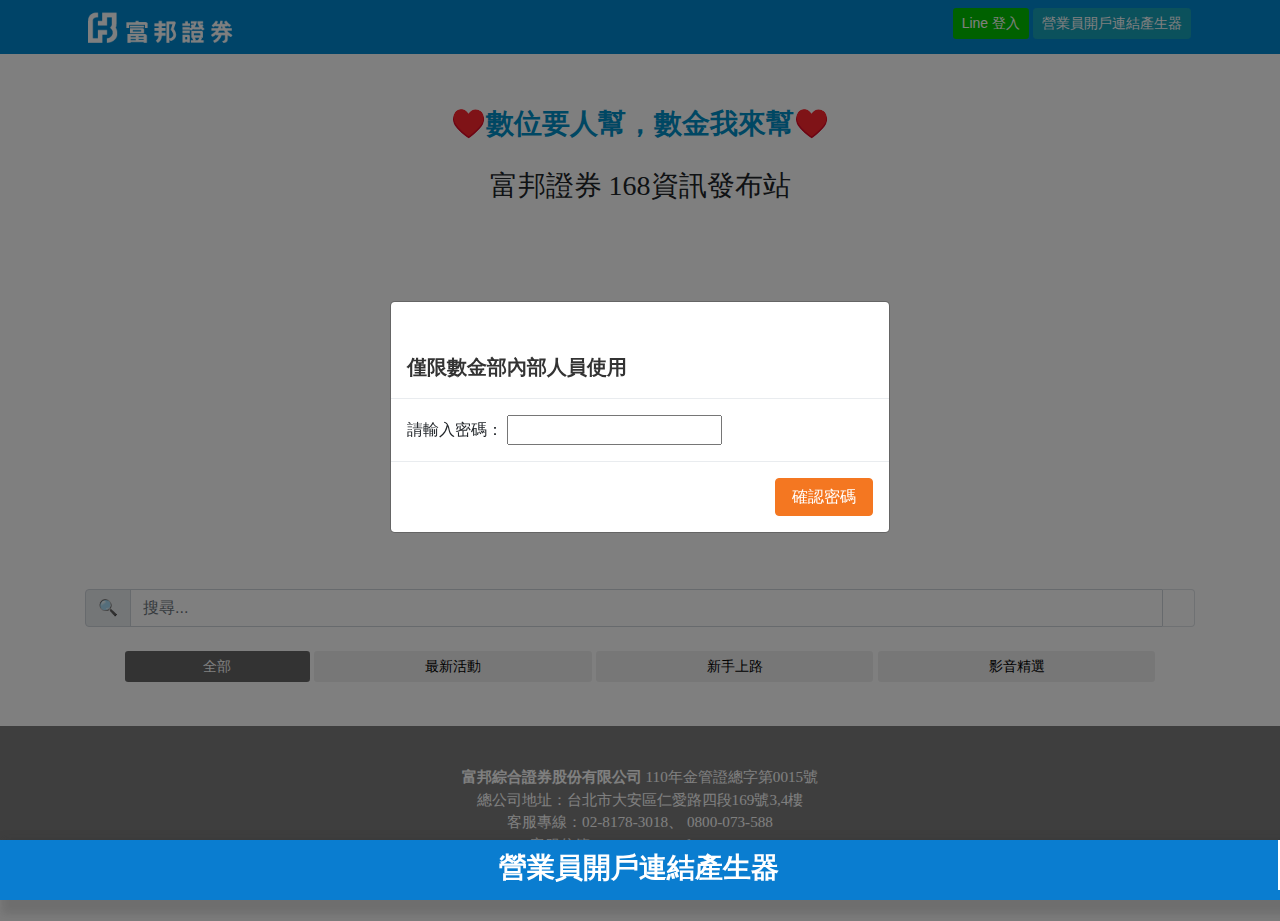
==== chatroom.html @ 5ebbc615 "Add files via upload" ====
<!DOCTYPE html>
<!-- saved from url=(0055)https://www.fubon.com/securities/hot_new/event-all.html -->
<html lang="en">

<head>
  <meta http-equiv="Content-Type" content="text/html; charset=UTF-8" />
  <meta http-equiv="X-UA-Compatible" content="IE=edge" />
  <meta name="viewport" content="width=device-width, initial-scale=1" />
  <link rel="stylesheet" href="https://cdnjs.cloudflare.com/ajax/libs/font-awesome/6.1.1/css/all.min.css" integrity="sha512-KfkfwYDsLkIlwQp6LFnl8zNdLGxu9YAA1QvwINks4PhcElQSvqcyVLLD9aMhXd13uQjoXtEKNosOWaZqXgel0g==" crossorigin="anonymous" referrerpolicy="no-referrer" />
  <title>數金部內部人員使用，請勿點擊</title>
  <style>
    .hidden {
        display: none;
    }
    .btn.active {
      background-color: #666;
      color: white;
    }
    .filterDiv{
      display: none;
    }
    .show {
      display: block;
    }
    .bottom-sticky {
      width: 50%;
      position: fixed;
      bottom: 0;
      left: 0;
      width: 100%;
      margin: 0 auto;
      height: 60px;
      background: #0a7dd0;
      color: #fff;
      font-weight: bold;
      box-shadow: 10px 6px 8px 8px rgb(51 51 51 / 18%);
      z-index: 99999999999;
    }

    .bottom-sticky span {
      color: #fff5bf !important;
      font-size: 1.25rem;
    }

    .bottom-sticky h2 {
      color: #fff;
      padding-top: 10px;
      margin: 0;
      line-height: 1.25;
      align-items: center;
    }

    .bottom-sticky-ev1 {
      display: inline-block;
      text-align: center;
      border-right: 2px solid;
      width: 100%;
      height: 50px;
    }

    .bottom-sticky-ev1:hover {
        background: #0071ae;
    }
</style>
  <!-- Bootstrap -->
  <link href="./富邦證券 好康活動任意門_files/bootstrap-4.0.0.css" rel="stylesheet" />
  <link rel="shortcut icon" href="https://www.fubon.com/securities/hot_new/images/logo_s.png" />
  <script src="./富邦證券 好康活動任意門_files/jquery.min.js.下載"></script>
  <script src="./富邦證券 好康活動任意門_files/md5.min.js"></script>
</head>

<body>
  <nav class="navbar navbar-expand-lg navbar-dark bg-fbblue">
    <div class="container">
      <a href="https://www.fbs.com.tw/"><img src="./富邦證券 好康活動任意門_files/logo.png" width="150" height="38" border="0" /></a>
      <button class="btn btn-sm mr-1 btn-info" style="float:right;color:white;" onclick="location.href='https://fcstock.fbs.com.tw/ru/e.aspx'">營業員開戶連結產生器</button>
      <button id="line-login-check" class="btn btn-sm mr-1" style="float:right;background-color:#00c300;color:white;">Line 登入</button>
      
    </div>
  </nav>

  <div style="height: 30px">&nbsp;</div>
  <h2 id="gift" class="text-center">♥️數位要人幫，數金我來幫♥️</h2>
  <h3 id="gift" class="text-center">富邦證券 168資訊發布站</h3>
  <div style="height: 15px">&nbsp;</div>
  <div class="container">
    <div class="modal hide modal-dialog modal-lg" id="myModal">
        <div class="modal-dialog">
          <div class="modal-content">
            <div class="modal-header">
              <h5 class="modal-title" id="exampleModalLabel">僅限數金部內部人員使用</h5>
            </div>
            <div class="modal-body">
              請輸入密碼：
              <input type="text" id="password1" inputmode="numeric" autofocus>
            </div>
            <div class="modal-footer">
              <button type="button" class="btn btn-primary" id="checkpassword">確認密碼</button>
            </div>
          </div>
        </div>
    </div>
    <div class="input-group">
      <div class="input-group-prepend">
        <div class="input-group-text">🔍</div>
      </div>
      <input type="search" placeholder="搜尋..." id="search" class="searchbox-input form-control" required>
      <span class="input-group-append">
        <button class="btn btn-outline-secondary border-left-0 border" type="button" id="clear">
            <i class="fa fa-times"></i>
        </button>
      </span>
    </div>
    <div class="row text-center mt-4"></div>
    <div id="myBtnContainer" class="text-center">
      <button class="btn btn-sm active col-2" id="alclick" onclick="filterSelection('all')"> 全部</button>
      <button class="btn btn-sm col-3" onclick="filterSelection('event')"> 最新活動</button>
      <button class="btn btn-sm col-3" onclick="filterSelection('edm')"> 新手上路</button>
      <button class="btn btn-sm col-3" onclick="filterSelection('video')"> 影音精選</button>
    </div>
    <div class="row text-center mt-4" id="result"></div>

    <!---->
    
  </div>

  <div style="height: 20px">&nbsp;</div>
  <div class="navbar text-white bg-gray p-4">
    <div class="container">
      <div class="row">
        <div class="col-md-4 fot col-lg-12 ta-center">
          <address>
            <strong>富邦綜合證券股份有限公司</strong>
            110年金管證總字第0015號<br />
            總公司地址：台北市大安區仁愛路四段169號3,4樓<br />客服專線：02-8178-3018、
            0800-073-588<br />客服信箱：service.sec@fubon.com
          </address>
          <br>
        </div>
      </div>
    </div>
  </div>
  <div id="moddd"></div>
  <div class="bottom-sticky">
    <div class="bottom-sticky-ev1">
      <a href="https://fcstock.fbs.com.tw/ru/e.aspx"><h2>營業員開戶連結產生器</h2></a>
    </div>
  </div>

  <!-- jQuery (necessary for Bootstrap's JavaScript plugins) -->
  <script src="./富邦證券 好康活動任意門_files/jquery-3.2.1.min.js.下載"></script>
  <!-- Include all compiled plugins (below), or include individual files as needed -->
  <script src="./富邦證券 好康活動任意門_files/popper.min.js.下載"></script>
  <script src="./富邦證券 好康活動任意門_files/bootstrap-4.0.0.js.下載"></script>
  <script type="text/JavaScript">
    var formdict = {}
    $(document).ready(function () {
      $.getJSON('https://fbsline.github.io/data.json',function(data){ 
        $.each(data, function(key,value){ 
          let button_list = ""
          if (value.formid == '1007'){
            $('#result').append('\
              <div class="col-md-4 pb-1 pb-md-0 filterDiv '+ value.type + ' show">\
                  <div class="card"><a href="'+ value.eventurl + '" title="超連結"><img class="card-img-top" src="'+ value.cardimg + '\" alt="找不到圖片" border="0"></a>\
                      <div class="card-body">\
                          <h5 class="card-title">' + value.cardtitle + '</h5>\
                          <div id="id'+ value.formid +'">\
                            <a href="https://fcstock.fbs.com.tw/ru/e.aspx?openExternalBrowser=1" class="btn btn-info" target="_blank">營業員開戶連結產生器</a>\
                          </div>\
                      </div>\
                  </div>\
              </div>'); 
          }else{
          $('#result').append('\
              <div class="col-md-4 pb-1 pb-md-0 filterDiv '+ value.type + ' show">\
                  <div class="card"><a href="'+ value.eventurl + '" title="超連結"><img class="card-img-top" src="'+ value.cardimg + '\" alt="找不到圖片" border="0"></a>\
                      <div class="card-body">\
                          <h5 class="card-title">' + value.cardtitle + '</h5>\
                          <div id="id'+ value.formid +'"><a class="btn btn-primary" data-toggle="modal" data-target="#form' + value.formid + '" style="color:white;">分享</a>\
                              <a href="'+ value.eventurl + '" class="btn btn-primary" target="_blank">'+ value.rightbuttonname +'</a>\
                              <h1 name="keyword" style="display:none">'+ value.keyword +'</h1>\
                          </div>\
                      </div>\
                  </div>\
              </div>'); 
            }
          $("#moddd").append('\
              <div class="modal fade" id="form'+ value.formid + '" tabindex="-1" role="dialog" ara>\
                  <div class="modal-dialog modal-md" role="document">\
                      <div class="modal-content">\
                          <div class="modal-header">\
                              <h5 class="modal-title">' + value.modaltitle + '</h5>\
                              <button type="button" class="close" data-dismiss="modal" aria-label="Close">\
                                                  <span aria-hidden="true">&times;</span>\
                                              </button>\
                          </div>\
                          <div class="modal-body">\
                              <div class="text-center">\
                                  <h2>訊息預覽</h2>\
                                  <img class="img-fluid" src="' + value.imgsrc + '">\
                              </div>\
                          </div>\
                          <div class="modal-footer">\
                              <button type="button" class="btn btn-info" id="' + value.formid + 'form " name="test1" value="' + value.formid + '">分享</button>\
                              <button type="button" class="btn btn-secondary" data-dismiss="modal">取消</button>\
                          </div>\
                      </div>\
                  </div>\
              </div>'); 
            
            $.each(value.button, function(key,value){  
              console.log(value.label);
              let one = ""
              one = '{"type":"button","action":{"type":"uri","label":"'+ value.label +'","uri":"'+ value.uri +'"},"style":"primary","color":"#f47721","height":"sm"}'
              button_list = button_list + "," + one
              console.log(button_list)
            }) 
          let button_list1 = button_list.slice(1);
          if (value.type == "edm"){
            if(!value.flex){
              value.flex = 1
            }
            formdict[value.formid] = '{"type":"bubble","body":{"type":"box","layout":"vertical","contents":[{"type":"image","url":"'+ value.imgsrc +'","size":"full","aspectRatio":"'+ value.ratio +'","aspectMode":"cover","gravity":"top","action": {"type": "uri","label": "action","uri": "'+ value.eventurl +'"}}],"paddingAll":"0px"},"footer":{"type":"box","layout":"vertical","spacing":"sm","contents":[{"type":"box","layout":"horizontal","contents":[{"type":"button","style":"primary","height":"sm","action":{"type":"uri","label":"分享","uri":"https://liff.line.me/1656693260-1NYWwV9E?formid='+ value.formid + '"},"color":"#f47721"},{"type":"button","style":"primary","height":"sm","action":{"type":"uri","label":"'+ value.linebuttonname +'","uri":"'+ value.eventurl + '"},"color":"#f47721","flex": '+ value.flex +'}],"spacing":"md"},{"type":"box","layout":"vertical","contents":['+ button_list1 +'],"spacing":"sm"}],"flex":0 }}'
          } else{
            if(!value.flex){
              value.flex = 1
            }
            formdict[value.formid] = '{"type":"bubble","hero":{"type":"image","url":"' + value.cardimg + '","size":"full","aspectRatio":"288:179","aspectMode":"cover","action":{"type":"uri","uri":"' + value.eventurl + '"}},"body":{"type":"box","layout":"vertical","contents":[{"type":"box","layout":"vertical","contents":[{"type":"text","text":"'+ value.linetext + '","wrap":true,"action":{"type":"uri","label":"action","uri":"'+ value.secsrc + '"}}]}],"action":{"type":"uri","label":"action","uri":"'+ value.secsrc + '"}},"footer":{"type":"box","layout":"vertical","spacing":"sm","contents":[{"type":"box","layout":"horizontal","contents":[{"type":"button","style":"primary","height":"sm","action":{"type":"uri","label":"分享","uri":"https://liff.line.me/1656693260-1NYWwV9E?formid='+ value.formid + '"},"color":"#f47721"},{"type":"button","style":"primary","height":"sm","action":{"type":"uri","label":"'+ value.linebuttonname +'","uri":"'+ value.eventurl + '"},"color":"#f47721","flex": '+ value.flex +'}],"spacing":"md"},{"type":"box","layout":"vertical","contents":['+ button_list1 +'],"spacing":"sm"}],"flex":0 }}';
          }
          // formdict[value.formid] = '{"type":"bubble","hero":{"type":"image","url":"' + value.cardimg + '","size":"full","aspectRatio":"7:4","aspectMode":"cover","action":{"type":"uri","uri":"' + value.eventurl + '"}},"body":{"type":"box","layout":"vertical","contents":[{"type":"box","layout":"vertical","contents":[{"type":"text","text":"'+ value.linetext + '","wrap":true,"action":{"type":"uri","label":"action","uri":"'+ value.secsrc + '"}}]}],"action":{"type":"uri","label":"action","uri":"'+ value.secsrc + '"}},"footer":{"type":"box","layout":"vertical","spacing":"sm","contents":[{"type":"button","style":"primary","height":"sm","action":{"type":"uri","label":"分享","uri":"https://liff.line.me/1656693260-MJKrDP7a?formid='+ value.formid + '"},"color":"#f47721"},{"type":"button","style":"primary","height":"sm","action":{"type":"uri","label":"前往活動網頁","uri":"'+ value.eventurl + '"},"color":"#f47721"}],"flex":0 }}'; 
          })
        })
        
      })
  </script>
  <script src="https://static.line-scdn.net/liff/edge/2.1/sdk.js"></script>
  <script>
    //重写alert
    window.alert = function (name) {
        var iframe = document.createElement("IFRAME");
        iframe.style.display = "none";
        iframe.setAttribute("src", 'data:text/plain,');
        document.documentElement.appendChild(iframe);
        window.frames[0].window.alert(name);
        iframe.parentNode.removeChild(iframe);
    }
    //重写confirm 不显示ip地址  
    var wConfirm = window.confirm;
    window.confirm = function (message) {
        try {
            var iframe = document.createElement("IFRAME");
            iframe.style.display = "none";
            iframe.setAttribute("src", 'data:text/plain,');
            document.documentElement.appendChild(iframe);
            var alertFrame = window.frames[0];
            var iwindow = alertFrame.window;
            if (iwindow == undefined) {
                iwindow = alertFrame.contentWindow;
            }
            var result = iwindow.confirm(message);
            iframe.parentNode.removeChild(iframe);
            return result;
        } catch (exc) {
            return wConfirm(message);
        }
    }
  </script>
  <script>
    window.onload = function () {
        const useNodeJS = false; // if you are not using a node server, set this value to false
        const defaultLiffId = "1656693260-1J6LKE9P"; // change the default LIFF value if you are not using a node server

        // DO NOT CHANGE THIS
        let myLiffId = "";

        // if node is used, fetch the environment variable and pass it to the LIFF method
        // otherwise, pass defaultLiffId
        if (useNodeJS) {
            fetch('/send-id')
                .then(function (reqResponse) {
                    return reqResponse.json();
                })
                .then(function (jsonResponse) {
                    myLiffId = jsonResponse.id;
                    initializeLiffOrDie(myLiffId);
                })
                .catch(function (error) {
                    document.getElementById("liffAppContent").classList.add('hidden');
                    document.getElementById("nodeLiffIdErrorMessage").classList.remove('hidden');
                });
        } else {
            myLiffId = defaultLiffId;
            initializeLiffOrDie(myLiffId);
        }
        
    };

    /**
     * Check if myLiffId is null. If null do not initiate liff.
     * @param {string} myLiffId The LIFF ID of the selected element
     */
    function initializeLiffOrDie(myLiffId) {
        if (!myLiffId) {
            document.getElementById("liffAppContent").classList.add('hidden');
            document.getElementById("liffIdErrorMessage").classList.remove('hidden');
        } else {
            initializeLiff(myLiffId);
        }
    }

    /**
     * Initialize LIFF
     * @param {string} myLiffId The LIFF ID of the selected element
     */


    function initializeLiff(myLiffId) {
        liff
            .init({
                liffId: myLiffId
            })
            .then(() => {
                // start to use LIFF's api
                console.log("Liff ID沒問題");
                if (!liff.isInClient()) {
                  if (liff.isLoggedIn()) {
                    //$('#line-login-check').hide();
                    $('#line-login-check').text("Line 登出");
                  }else{
                    $('#line-login-check').text("Line 登入");
                  }
                }else{
                  $('#line-login-check').text("Line 登出");
                  $('#line-login-check').hide();
                };
                
                
                
                    
                //  }else{
                //    $('#line-login-check').show();
                //  }
                //};
                initializeApp();
            })
            .catch((err) => {
                document.getElementById("liffAppContent").classList.add('hidden');
                document.getElementById("liffInitErrorMessage").classList.remove('hidden');
            });
    }
    $("#line-login-check").click(function(){
      if (!liff.isInClient()) {
        if (!liff.isLoggedIn()) {
          liff.login({
            redirectUri: "https://cdavid88998.github.io/chatroom.html"
          })
        }else{
          liff.logout();
          $('#line-login-check').text("Line 登入");
        }
      }else{
        $('#line-login-check').hide();
        $('#line-login-check').text("Line 登出");
      }
    });

    /**
     * Initialize the app by calling functions handling individual app components
     */
    function initializeApp() {
        //registerButtonHandlers();
        registerButtonHandlerss();
        // check if the user is logged in/out, and disable inappropriate button
    }

    /**
     * Display data generated by invoking LIFF methods
    /**
     * Toggle the login/logout buttons based on the isInClient status, and display a message accordingly
     */

    /**
     * Register event handlers for the buttons displayed in the app
     */
    function registerButtonHandlerss() {
      $("button[name='test1']").click(function(){
              var button = $(this).val();
              var content = formdict[button];
              console.log(content);
              let k = JSON.parse(content);
              liff.sendMessages([{
                type:'flex',
                altText:'📢哈囉，您有一則來自富邦證券的訊息!',
                contents: k
              }
            ])
            .then(() => {
                $('#form' + button).modal('hide');
                //liff.closeWindow();
            })
        }
      )
    }
    
  </script>
  <script>
    filterSelection("all");
    function filterSelection(c) {
      var x, i;
      x = document.getElementsByClassName("filterDiv");
      if (c == "all") c = "";
      for (i = 0; i < x.length; i++) {
        w3RemoveClass(x[i], "show");
        if (x[i].className.indexOf(c) > -1) w3AddClass(x[i], "show");
      }
    }
    
    function w3AddClass(element, name) {
      var i, arr1, arr2;
      arr1 = element.className.split(" ");
      arr2 = name.split(" ");
      for (i = 0; i < arr2.length; i++) {
        if (arr1.indexOf(arr2[i]) == -1) {element.className += " " + arr2[i];}
      }
    }
    
    function w3RemoveClass(element, name) {
      var i, arr1, arr2;
      arr1 = element.className.split(" ");
      arr2 = name.split(" ");
      for (i = 0; i < arr2.length; i++) {
        while (arr1.indexOf(arr2[i]) > -1) {
          arr1.splice(arr1.indexOf(arr2[i]), 1);     
        }
      }
      element.className = arr1.join(" ");
    }
    
    // Add active class to the current button (highlight it)
    var btnContainer = document.getElementById("myBtnContainer");
    var btns = btnContainer.getElementsByClassName("btn");
    for (var i = 0; i < btns.length; i++) {
      btns[i].addEventListener("click", function(){
        var current = document.getElementsByClassName("active");
        current[0].className = current[0].className.replace(" active", "");
        this.className += " active";
      });
    }
    </script>
  <div class="betternet-wrapper"></div>
  <div id="liffAppContent">
    <!-- LIFF INIT ERROR -->
    <div id="liffInitErrorMessage" class="hidden">
        <p>Something went wrong with LIFF initialization.</p>
        <p>LIFF initialization can fail if a user clicks "Cancel" on the "Grant permission" screen, or if an error
            occurs in the process of <code>liff.init()</code>.
    </div>
    <!-- NODE.JS LIFF ID ERROR -->
    <div id="nodeLiffIdErrorMessage" class="hidden">
        <p>Unable to receive the LIFF ID as an environment variable.</p>
    </div>
    <script>
    $('#search').bind('input propertychange', function() { 
        const input = document.querySelector(".searchbox-input");
        const cards = document.getElementsByClassName("filterDiv");
        let filter = input.value
        for (let i = 0; i < cards.length; i++) {
            let title = cards[i].querySelector(".card-body");
            if (title.textContent.indexOf(filter) > -1) {
                cards[i].classList.remove("d-none")
            } else {
                cards[i].classList.add("d-none")
            }
        }
    });
        
    $(document).ready(function() {
      $("#clear").on("click", function(event) {
        $('.searchbox-input').val('').trigger('propertychange').focus();
      });
     
    });
    $(window).on('load',function(){
          $('#myModal').modal('show');
          $('#myModal').modal({backdrop: 'static', keyboard: false});
          
      });
    $("#checkpassword").click(function() {
          let num = $('#password1').val();
          console.log(num);
          let hash = md5(num);
          console.log(hash)
          if (hash == "b64f1a77b1b317d347f5cb79332c86d2") {
            $('#myModal').modal('hide');
          }else{
            alert('密碼錯誤!');
            $('#password1').val("");
            document.getElementById("password1").focus();
          }
      });
    
    </script>
</body>

</html>
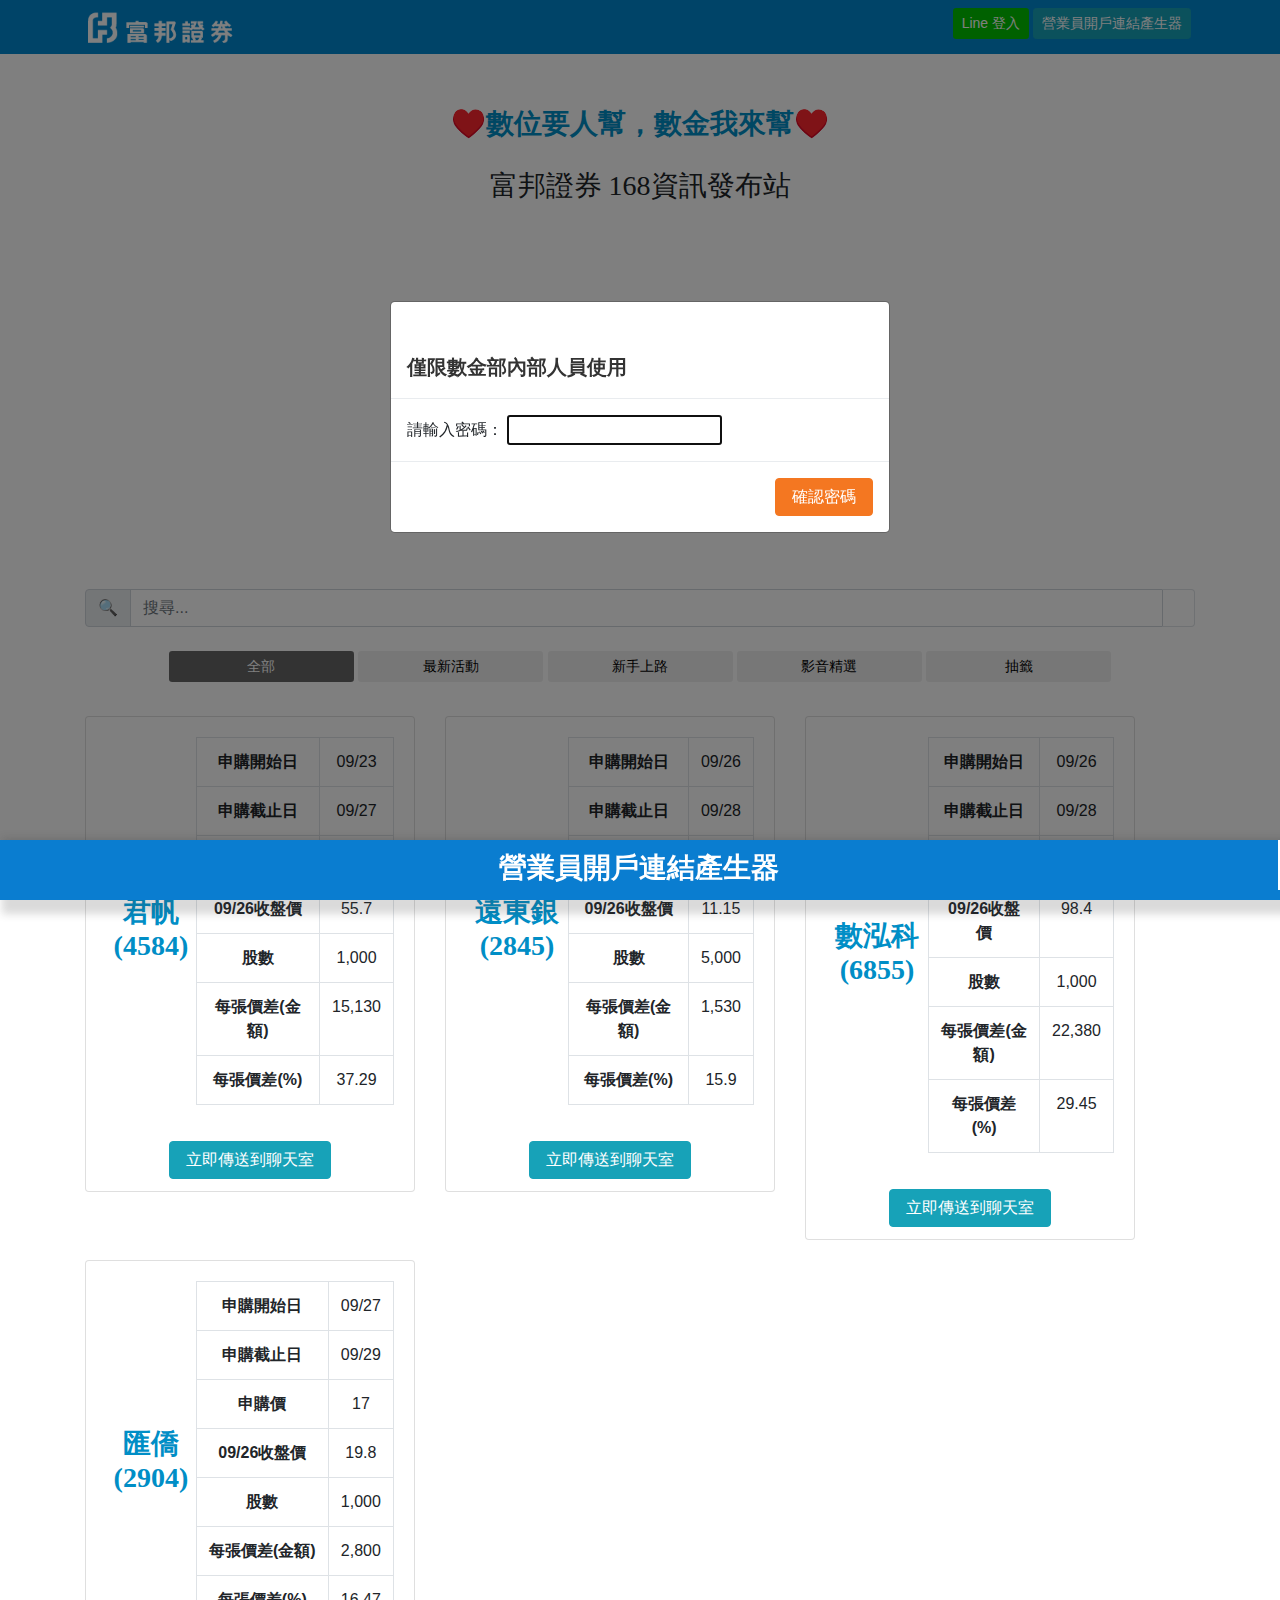
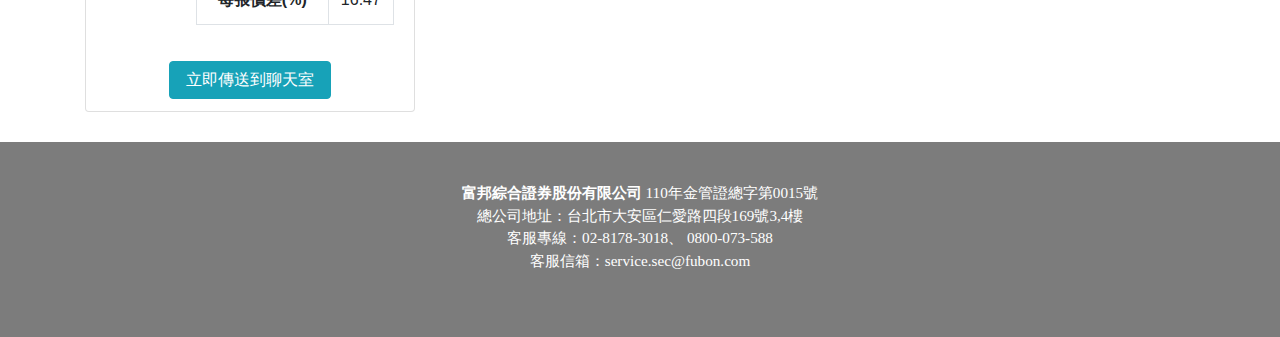
==== commit 0c64f730: "Add files via upload" ====
--- a/chatroom.html
+++ b/chatroom.html
@@ -114,9 +114,10 @@
     <div class="row text-center mt-4"></div>
     <div id="myBtnContainer" class="text-center">
       <button class="btn btn-sm active col-2" id="alclick" onclick="filterSelection('all')"> 全部</button>
-      <button class="btn btn-sm col-3" onclick="filterSelection('event')"> 最新活動</button>
-      <button class="btn btn-sm col-3" onclick="filterSelection('edm')"> 新手上路</button>
-      <button class="btn btn-sm col-3" onclick="filterSelection('video')"> 影音精選</button>
+      <button class="btn btn-sm col-2" onclick="filterSelection('event')"> 最新活動</button>
+      <button class="btn btn-sm col-2" onclick="filterSelection('edm')"> 新手上路</button>
+      <button class="btn btn-sm col-2" onclick="filterSelection('video')"> 影音精選</button>
+      <button class="btn btn-sm col-2" onclick="filterSelection('lottery')"> 抽籤</button>
     </div>
     <div class="row text-center mt-4" id="result"></div>
 
@@ -176,38 +177,12 @@
                   <div class="card"><a href="'+ value.eventurl + '" title="超連結"><img class="card-img-top" src="'+ value.cardimg + '\" alt="找不到圖片" border="0"></a>\
                       <div class="card-body">\
                           <h5 class="card-title">' + value.cardtitle + '</h5>\
-                          <div id="id'+ value.formid +'"><a class="btn btn-primary" data-toggle="modal" data-target="#form' + value.formid + '" style="color:white;">分享</a>\
-                              <a href="'+ value.eventurl + '" class="btn btn-primary" target="_blank">'+ value.rightbuttonname +'</a>\
-                              <h1 name="keyword" style="display:none">'+ value.keyword +'</h1>\
+                          <div id="id'+ value.formid +'"><button type="button" class="btn btn-primary" id="' + value.formid + 'form " name="test1" value="' + value.formid + '">立即分享到聊天室</button>\
                           </div>\
                       </div>\
                   </div>\
               </div>'); 
             }
-          $("#moddd").append('\
-              <div class="modal fade" id="form'+ value.formid + '" tabindex="-1" role="dialog" ara>\
-                  <div class="modal-dialog modal-md" role="document">\
-                      <div class="modal-content">\
-                          <div class="modal-header">\
-                              <h5 class="modal-title">' + value.modaltitle + '</h5>\
-                              <button type="button" class="close" data-dismiss="modal" aria-label="Close">\
-                                                  <span aria-hidden="true">&times;</span>\
-                                              </button>\
-                          </div>\
-                          <div class="modal-body">\
-                              <div class="text-center">\
-                                  <h2>訊息預覽</h2>\
-                                  <img class="img-fluid" src="' + value.imgsrc + '">\
-                              </div>\
-                          </div>\
-                          <div class="modal-footer">\
-                              <button type="button" class="btn btn-info" id="' + value.formid + 'form " name="test1" value="' + value.formid + '">分享</button>\
-                              <button type="button" class="btn btn-secondary" data-dismiss="modal">取消</button>\
-                          </div>\
-                      </div>\
-                  </div>\
-              </div>'); 
-            
             $.each(value.button, function(key,value){  
               console.log(value.label);
               let one = ""
@@ -229,6 +204,67 @@
           }
           // formdict[value.formid] = '{"type":"bubble","hero":{"type":"image","url":"' + value.cardimg + '","size":"full","aspectRatio":"7:4","aspectMode":"cover","action":{"type":"uri","uri":"' + value.eventurl + '"}},"body":{"type":"box","layout":"vertical","contents":[{"type":"box","layout":"vertical","contents":[{"type":"text","text":"'+ value.linetext + '","wrap":true,"action":{"type":"uri","label":"action","uri":"'+ value.secsrc + '"}}]}],"action":{"type":"uri","label":"action","uri":"'+ value.secsrc + '"}},"footer":{"type":"box","layout":"vertical","spacing":"sm","contents":[{"type":"button","style":"primary","height":"sm","action":{"type":"uri","label":"分享","uri":"https://liff.line.me/1656693260-MJKrDP7a?formid='+ value.formid + '"},"color":"#f47721"},{"type":"button","style":"primary","height":"sm","action":{"type":"uri","label":"前往活動網頁","uri":"'+ value.eventurl + '"},"color":"#f47721"}],"flex":0 }}'; 
           })
+        })
+        $.getJSON('./富邦證券 好康活動任意門_files/lotterydata.json',function(data){ 
+        $.each(data, function(key,value){ 
+          let button_list = ""
+          $('#result').append('\
+          <div class="align-items-stretch">\
+            <div class="col-md-4 filterDiv '+ value.lottype + ' show" style="margin-top:10px; margin-bottom:10px;">\
+              <div class="card-deck"  style="width:360px;">\
+                <div class="card">\
+                    <div class="card-body">\
+                      <h2 class="card-title">' + value.lottery_name + '(' + value.lottery_number +')</h2>\
+                      <table class="table table-bordered">\
+                        <tbody>\
+                          <tr>\
+                            <th>申購開始日</th>\
+                            <td>'+ value.start_date +'</td>\
+                          </tr>\
+                          <tr>\
+                            <th>申購截止日</th>\
+                            <td>'+ value.end_date +'</td>\
+                          </tr>\
+                          <tr>\
+                            <th>申購價</th>\
+                            <td>'+ value.purchase_price +'</td>\
+                          </tr>\
+                          <tr>\
+                            <th>'+ value.last_day +'收盤價</th>\
+                            <td>'+ value.last_price +'</td>\
+                          </tr>\
+                          <tr>\
+                            <th>股數</th>\
+                            <td>'+ value.number_stock +'</td>\
+                          </tr>\
+                          <tr>\
+                            <th>每張價差(金額)</th>\
+                            <td>'+ value.price_dif_number +'</td>\
+                          </tr>\
+                          <tr>\
+                            <th>每張價差(%)</th>\
+                            <td>'+ value.price_dif_percent +'</td>\
+                          </tr>\
+                        </tbody>\
+                        </table>\
+                    </div>\
+                    <div class="card-footer">\
+                      <div>\
+                          <button type="button" class="btn btn-info" id="' + value.lotteryid + 'form " name="test1" value="' + value.lotteryid + '">立即傳送到聊天室</button>\
+                      </div>\
+                    </div>\
+                    </div>\
+                </div>\
+              </div>\
+            </div>');
+               
+            // formdict[value.lotteryid] = '{"type":"bubble","size":"giga","header":{"type":"box","layout":"vertical","contents":[{"type":"box","layout":"vertical","contents":[{"type":"image","url":"https://www.fubon-ebroker.com/Content/images/logo.png","align":"start","size":"md","offsetBottom":"xxl"}],"offsetBottom":"xxl"}],"backgroundColor":"#ffe8a6","height":"50px"},"body":{"type":"box","layout":"vertical","contents":[{"type":"box","layout":"vertical","contents":[{"type":"text","text":"抽籤快訊","size":"3xl","color":"#663300","weight":"bold","align":"center","offsetTop":"md"}],"paddingBottom":"3px","backgroundColor":"#ffe8a6","offsetBottom":"lg"},{"type":"box","layout":"vertical","contents":[{"type":"box","layout":"horizontal","contents":[{"type":"box","layout":"vertical","contents":[{"type":"box","layout":"vertical","contents":[{"type":"text","text":"'+ value.lottery_name +'","align":"center","size":"3xl","weight":"bold","wrap":true }],"borderWidth":"1px","borderColor":"#b38367"},{"type":"text","text":"'+ value.lottery_number +'","size":"3xl","align":"center","weight":"bold"}],"margin":"5px"},{"type":"box","layout":"vertical","contents":[{"type":"box","layout":"vertical","contents":[{"type":"box","layout":"horizontal","contents":[{"type":"box","layout":"vertical","contents":[{"type":"text","text":"每張\\n價差","size":"lg","color":"#FFFFFF","weight":"bold","wrap":true }],"offsetStart":"3px","flex":0 },{"type":"text","gravity":"center","size":"xxl","color":"#FFFFFF","weight":"bold","offsetStart":"5px","text":"'+ value.price_dif_number +'","align":"center"}],"paddingAll":"1px"},{"type":"text","text":"元","color":"#FFFFFF","align":"end","offsetBottom":"9px"}],"backgroundColor":"#663300","height":"63px"},{"type":"box","layout":"vertical","contents":[{"type":"box","layout":"vertical","contents":[{"type":"box","layout":"horizontal","contents":[{"type":"text","text":"溢價差約","size":"md","gravity":"center","color":"#663300","weight":"bold","align":"start","offsetStart":"1%"},{"type":"text","text":"'+ value.price_dif_percent +'%","size":"xl","color":"#663300","weight":"bold","align":"end"}]}]}],"borderWidth":"1px","borderColor":"#b38367"}],"paddingStart":"3px","paddingEnd":"3px"}],"margin":"10px"},{"type":"box","layout":"vertical","contents":[{"type":"box","layout":"horizontal","contents":[{"type":"box","layout":"vertical","contents":[{"type":"box","layout":"vertical","contents":[{"type":"text","text":"申購\\n開始","wrap":true,"weight":"bold"}]},{"type":"box","layout":"vertical","contents":[],"margin":"lg"},{"type":"box","layout":"vertical","contents":[{"type":"text","text":"截止\\n日期","wrap":true,"weight":"bold"}]}],"alignItems":"center","flex":0,"margin":"lg"},{"type":"box","layout":"vertical","contents":[{"type":"box","layout":"vertical","contents":[{"type":"text","text":"'+ value.start_date +'","color":"#c00000","weight":"bold","size":"xl","align":"center"}]},{"type":"box","layout":"vertical","contents":[{"type":"text","text":"I","color":"#c00000","weight":"bold","size":"xl","align":"center"}]},{"type":"box","layout":"vertical","contents":[{"type":"text","text":"'+ value.end_date +'","color":"#c00000","weight":"bold","size":"xl","align":"center"}]},{"type":"box","layout":"vertical","contents":[{"type":"text","text":"下午2點前","color":"#c00000","weight":"bold","size":"sm","align":"center"}]}],"flex":2,"margin":"sm","offsetTop":"sm","justifyContent":"center"},{"type":"box","layout":"vertical","contents":[{"type":"box","layout":"vertical","contents":[{"type":"text","text":"承銷價","size":"md","weight":"bold"}]},{"type":"separator","color":"#663300","margin":"xs"},{"type":"box","layout":"vertical","contents":[{"type":"text","text":"'+ value.last_day +'收盤價","size":"md","weight":"bold"}]},{"type":"separator","color":"#663300","margin":"xs"},{"type":"box","layout":"vertical","contents":[{"type":"text","text":"申購股數","size":"md","weight":"bold"}]},{"type":"separator","color":"#663300","margin":"xs"},{"type":"box","layout":"vertical","contents":[{"type":"text","text":"總申購張數","weight":"bold","size":"md"}]},{"type":"separator","color":"#663300","margin":"xs"}],"spacing":"xs","margin":"md","flex":2,"paddingTop":"sm"},{"type":"box","layout":"vertical","contents":[{"type":"box","layout":"vertical","contents":[{"type":"text","text":"'+ value.purchase_price +' 元","size":"md","weight":"bold","align":"end"}]},{"type":"separator","color":"#663300","margin":"xs"},{"type":"box","layout":"vertical","contents":[{"type":"text","text":"'+ value.last_price +' 元","size":"md","weight":"bold","align":"end"}]},{"type":"separator","color":"#663300","margin":"xs"},{"type":"box","layout":"vertical","contents":[{"type":"text","text":"'+ value.number_stock +' 股","size":"md","weight":"bold","align":"end"}]},{"type":"separator","color":"#663300","margin":"xs"},{"type":"box","layout":"vertical","contents":[{"type":"text","text":"'+ value.total_lottery +' 張","weight":"bold","size":"md","align":"end"}]},{"type":"separator","color":"#663300","margin":"xs"}],"spacing":"xs","margin":"none","flex":0,"paddingTop":"sm"}],"paddingAll":"sm"},{"type":"box","layout":"horizontal","contents":[{"type":"box","layout":"vertical","contents":[{"type":"text","text":"扣款","align":"center","weight":"bold","margin":"lg","size":"lg","color":"#663300"}],"backgroundColor":"#fdc20c","borderWidth":"2px","cornerRadius":"100px","width":"50px","height":"50px","offsetEnd":"md"},{"type":"filler"},{"type":"box","layout":"vertical","contents":[{"type":"text","text":"抽籤","align":"center","weight":"bold","margin":"lg","size":"lg","color":"#663300"}],"backgroundColor":"#fdc20c","borderWidth":"2px","cornerRadius":"100px","width":"50px","height":"50px"},{"type":"filler"},{"type":"box","layout":"vertical","contents":[{"type":"text","text":"還款","align":"center","weight":"bold","margin":"lg","size":"lg","color":"#663300"}],"backgroundColor":"#fdc20c","borderWidth":"2px","cornerRadius":"100px","width":"50px","height":"50px"},{"type":"filler"},{"type":"box","layout":"vertical","contents":[{"type":"text","text":"撥券","align":"center","weight":"bold","margin":"lg","size":"lg","color":"#663300"}],"backgroundColor":"#fdc20c","borderWidth":"2px","cornerRadius":"100px","width":"50px","height":"50px","offsetStart":"sm"},{"type":"filler"}],"offsetStart":"10%","backgroundColor":"#ffe8a6","cornerRadius":"80px","margin":"md","spacing":"xxl","width":"90%","paddingStart":"2%"},{"type":"box","layout":"horizontal","contents":[{"type":"text","text":"'+ value.charge_date +'","size":"lg","color":"#663300","weight":"bold"},{"type":"text","text":"'+ value.draw_date +'","size":"lg","color":"#663300","weight":"bold"},{"type":"text","text":"'+ value.refund_date +'","size":"lg","color":"#663300","weight":"bold"},{"type":"text","text":"'+ value.give_date +'","size":"lg","color":"#663300","weight":"bold"}],"margin":"sm","spacing":"xxl","width":"92%","flex":4,"offsetStart":"16%"},{"type":"box","layout":"vertical","contents":[],"margin":"md"}],"margin":"xs"}],"borderColor":"#b38367","cornerRadius":"lg","borderWidth":"5px","backgroundColor":"#FFFFFF","offsetBottom":"lg"},{"type":"box","layout":"horizontal","contents":[{"type":"box","layout":"horizontal","contents":[{"type":"button","action":{"type":"uri","label":"馬上抽籤去","uri":"https://www.fbs.com.tw/e13.htm"},"color":"#CCB985","style":"primary"}],"borderWidth":"semi-bold","cornerRadius":"lg","borderColor":"#b38367"},{"type":"box","layout":"horizontal","contents":[{"type":"button","action":{"type":"uri","label":"分享抽籤訊息","uri":"https://liff.line.me/1656693260-KyPYO8jL?lotteryform='+ value.lotteryid +'"},"color":"#CCB985","style":"primary"}],"borderWidth":"semi-bold","cornerRadius":"lg","borderColor":"#b38367"}],"spacing":"md"}],"paddingTop":"0px","backgroundColor":"#ffe8a6"},"styles":{"footer":{"backgroundColor":"#ffe8a6"}}}';
+            // formdict[value.lotteryid] = '{"type":"bubble","size":"giga","header":{"type":"box","layout":"vertical","contents":[{"type":"box","layout":"vertical","contents":[{"type":"image","url":"https://www.fubon-ebroker.com/Content/images/logo.png","align":"start","size":"md","offsetBottom":"xxl"}],"offsetBottom":"xxl"}],"backgroundColor":"#ffe8a6","height":"50px"},"body":{"type":"box","layout":"vertical","contents":[{"type":"box","layout":"vertical","contents":[{"type":"text","text":"抽籤快訊","size":"3xl","color":"#663300","weight":"bold","align":"center","offsetTop":"md"}],"paddingBottom":"3px","backgroundColor":"#ffe8a6","offsetBottom":"lg"},{"type":"box","layout":"vertical","contents":[{"type":"box","layout":"horizontal","contents":[{"type":"box","layout":"vertical","contents":[{"type":"box","layout":"vertical","contents":[{"type":"text","text":"'+ value.lottery_name +'","align":"center","size":"3xl","weight":"bold","wrap":true }],"borderWidth":"1px","borderColor":"#b38367"},{"type":"text","text":"'+ value.lottery_number +'","size":"3xl","align":"center","weight":"bold"}],"margin":"5px"},{"type":"box","layout":"vertical","contents":[{"type":"box","layout":"vertical","contents":[{"type":"box","layout":"horizontal","contents":[{"type":"box","layout":"vertical","contents":[{"type":"text","text":"每張\\n價差","size":"lg","color":"#FFFFFF","weight":"bold","wrap":true }],"offsetStart":"3px","flex":0 },{"type":"text","gravity":"center","size":"xxl","color":"#FFFFFF","weight":"bold","offsetStart":"5px","text":"'+ value.price_dif_number +'","align":"center"}],"paddingAll":"1px"},{"type":"text","text":"元","color":"#FFFFFF","align":"end","offsetBottom":"9px"}],"backgroundColor":"#663300","height":"63px"},{"type":"box","layout":"vertical","contents":[{"type":"box","layout":"vertical","contents":[{"type":"box","layout":"horizontal","contents":[{"type":"text","text":"溢價差約","size":"md","gravity":"center","color":"#663300","weight":"bold","align":"start","offsetStart":"1%"},{"type":"text","text":"'+ value.price_dif_percent +'%","size":"xl","color":"#663300","weight":"bold","align":"end"}]}]}],"borderWidth":"1px","borderColor":"#b38367"}],"paddingStart":"3px","paddingEnd":"3px"}],"margin":"10px"},{"type":"box","layout":"vertical","contents":[{"type":"box","layout":"horizontal","contents":[{"type":"box","layout":"vertical","contents":[{"type":"box","layout":"vertical","contents":[{"type":"text","text":"申購\\n開始","wrap":true,"weight":"bold"}]},{"type":"box","layout":"vertical","contents":[],"margin":"lg"},{"type":"box","layout":"vertical","contents":[{"type":"text","text":"截止\\n日期","wrap":true,"weight":"bold"}]}],"alignItems":"center","flex":0,"margin":"lg","justifyContent":"space-evenly"},{"type":"box","layout":"vertical","contents":[{"type":"box","layout":"vertical","contents":[{"type":"text","text":"'+ value.start_date +'","color":"#c00000","weight":"bold","size":"xl","align":"center"}]},{"type":"box","layout":"vertical","contents":[{"type":"text","text":"I","color":"#c00000","weight":"bold","size":"xl","align":"center"}]},{"type":"box","layout":"vertical","contents":[{"type":"text","text":"'+ value.end_date +'","color":"#c00000","weight":"bold","size":"xl","align":"center"}]},{"type":"box","layout":"vertical","contents":[{"type":"text","text":"下午2點前","color":"#c00000","weight":"bold","size":"sm","align":"center"}]}],"flex":2,"margin":"sm","offsetTop":"sm","justifyContent":"center"},{"type":"box","layout":"vertical","contents":[{"type":"box","layout":"vertical","contents":[{"type":"text","text":"承銷價","size":"md","weight":"bold"}]},{"type":"separator","color":"#663300","margin":"xs"},{"type":"box","layout":"vertical","contents":[{"type":"text","text":"'+ value.last_day +'\\n收盤價","size":"md","weight":"bold","wrap":true }]},{"type":"separator","color":"#663300","margin":"xs"},{"type":"box","layout":"vertical","contents":[{"type":"text","text":"申購股數","size":"md","weight":"bold"}]},{"type":"separator","color":"#663300","margin":"xs"},{"type":"box","layout":"vertical","contents":[{"type":"text","text":"總申購張數","weight":"bold","size":"md"}]},{"type":"separator","color":"#663300","margin":"xs"}],"spacing":"xs","margin":"md","flex":2,"paddingTop":"sm"},{"type":"box","layout":"vertical","contents":[{"type":"box","layout":"vertical","contents":[{"type":"text","text":"'+ value.purchase_price +' 元","size":"md","weight":"bold","align":"end"}]},{"type":"separator","color":"#663300","margin":"xs"},{"type":"box","layout":"vertical","contents":[{"type":"text","text":"\\n'+ value.last_price +' 元","size":"md","weight":"bold","align":"end","wrap":true }]},{"type":"separator","color":"#663300","margin":"xs"},{"type":"box","layout":"vertical","contents":[{"type":"text","text":"'+ value.number_stock +' 股","size":"md","weight":"bold","align":"end"}]},{"type":"separator","color":"#663300","margin":"xs"},{"type":"box","layout":"vertical","contents":[{"type":"text","text":"'+ value.total_lottery +' 張","weight":"bold","size":"md","align":"end"}]},{"type":"separator","color":"#663300","margin":"xs"}],"spacing":"xs","margin":"none","flex":0,"paddingTop":"sm"}],"paddingAll":"sm"},{"type":"box","layout":"horizontal","contents":[{"type":"box","layout":"vertical","contents":[{"type":"text","text":"扣款","align":"center","weight":"bold","margin":"lg","size":"lg","color":"#663300"}],"backgroundColor":"#fdc20c","borderWidth":"2px","cornerRadius":"100px","width":"50px","height":"50px","offsetEnd":"md"},{"type":"filler"},{"type":"box","layout":"vertical","contents":[{"type":"text","text":"抽籤","align":"center","weight":"bold","margin":"lg","size":"lg","color":"#663300"}],"backgroundColor":"#fdc20c","borderWidth":"2px","cornerRadius":"100px","width":"50px","height":"50px"},{"type":"filler"},{"type":"box","layout":"vertical","contents":[{"type":"text","text":"還款","align":"center","weight":"bold","margin":"lg","size":"lg","color":"#663300"}],"backgroundColor":"#fdc20c","borderWidth":"2px","cornerRadius":"100px","width":"50px","height":"50px"},{"type":"filler"},{"type":"box","layout":"vertical","contents":[{"type":"text","text":"撥券","align":"center","weight":"bold","margin":"lg","size":"lg","color":"#663300"}],"backgroundColor":"#fdc20c","borderWidth":"2px","cornerRadius":"100px","width":"50px","height":"50px"}],"offsetStart":"10%","backgroundColor":"#ffe8a6","cornerRadius":"80px","margin":"md","spacing":"xxl","width":"90%","paddingStart":"2%"},{"type":"box","layout":"horizontal","contents":[{"type":"text","text":"'+ value.charge_date +'","size":"md","color":"#663300","weight":"bold","flex":2,"align":"center"},{"type":"filler","flex":0 },{"type":"text","text":"'+ value.draw_date +'","size":"md","color":"#663300","weight":"bold","flex":2,"align":"center"},{"type":"filler","flex":0 },{"type":"text","text":"'+ value.refund_date +'","size":"md","color":"#663300","weight":"bold","align":"center","flex":2 },{"type":"filler","flex":0 },{"type":"text","text":"'+ value.give_date +'","size":"md","color":"#663300","weight":"bold","align":"center","flex":2 }],"margin":"sm","spacing":"none","flex":15,"offsetStart":"sm"}],"margin":"xs"}],"borderColor":"#b38367","cornerRadius":"lg","borderWidth":"5px","backgroundColor":"#FFFFFF","offsetBottom":"lg"},{"type":"box","layout":"horizontal","contents":[{"type":"box","layout":"horizontal","contents":[{"type":"button","action":{"type":"uri","label":"馬上抽籤去","uri":"https://www.fbs.com.tw/e13.htm"},"color":"#CCB985","style":"primary"}],"borderWidth":"semi-bold","cornerRadius":"lg","borderColor":"#b38367"},{"type":"box","layout":"horizontal","contents":[{"type":"button","action":{"type":"uri","label":"分享抽籤訊息","uri":"https://liff.line.me/1656693260-KyPYO8jL?lotteryform='+ value.lotteryid +'"},"color":"#CCB985","style":"primary"}],"borderWidth":"semi-bold","cornerRadius":"lg","borderColor":"#b38367"}],"spacing":"md"}],"paddingTop":"0px","backgroundColor":"#ffe8a6"},"styles":{"footer":{"backgroundColor":"#ffe8a6"}}}';
+            formdict[value.lotteryid] = '{"type":"bubble","size":"giga","header":{"type":"box","layout":"vertical","contents":[{"type":"box","layout":"vertical","contents":[{"type":"image","url":"https://www.fubon-ebroker.com/Content/images/logo.png","align":"start","size":"md","offsetBottom":"xxl"}],"offsetBottom":"xxl"}],"backgroundColor":"#ffe8a6","height":"50px"},"body":{"type":"box","layout":"vertical","contents":[{"type":"box","layout":"vertical","contents":[{"type":"text","text":"抽籤快訊","size":"3xl","color":"#663300","weight":"bold","align":"center","offsetTop":"md"}],"paddingBottom":"3px","backgroundColor":"#ffe8a6","offsetBottom":"lg"},{"type":"box","layout":"vertical","contents":[{"type":"box","layout":"horizontal","contents":[{"type":"box","layout":"vertical","contents":[{"type":"box","layout":"vertical","contents":[{"type":"text","text":"'+ value.lottery_name +'","align":"center","size":"3xl","weight":"bold","wrap":true }],"borderWidth":"1px","borderColor":"#b38367"},{"type":"text","text":"'+ value.lottery_number +'","size":"3xl","align":"center","weight":"bold"},{"type":"text","text":"<'+ value.type +'>","align":"center","size":"lg","weight":"bold","color":"#A9A9A9"}],"margin":"5px"},{"type":"box","layout":"vertical","contents":[{"type":"box","layout":"vertical","contents":[{"type":"box","layout":"horizontal","contents":[{"type":"box","layout":"vertical","contents":[{"type":"text","text":"每張\\n價差","size":"lg","color":"#FFFFFF","weight":"bold","wrap":true }],"offsetStart":"3px","flex":0 },{"type":"text","gravity":"center","size":"xxl","color":"#FFFFFF","weight":"bold","offsetStart":"5px","text":"'+ value.price_dif_number +'","align":"center"}],"paddingAll":"1px"},{"type":"text","text":"元","color":"#FFFFFF","align":"end","offsetBottom":"9px"}],"backgroundColor":"#663300","height":"63px"},{"type":"box","layout":"vertical","contents":[{"type":"box","layout":"vertical","contents":[{"type":"box","layout":"horizontal","contents":[{"type":"text","text":"溢價差約","size":"md","gravity":"center","color":"#663300","weight":"bold","align":"start","offsetStart":"1%"},{"type":"text","text":"'+ value.price_dif_percent +'%","size":"lg","color":"#663300","weight":"bold","align":"end"}]}]}],"borderWidth":"1px","borderColor":"#b38367"}],"paddingStart":"3px","paddingEnd":"3px"}],"margin":"10px"},{"type":"box","layout":"vertical","contents":[{"type":"box","layout":"horizontal","contents":[{"type":"box","layout":"vertical","contents":[{"type":"box","layout":"vertical","contents":[{"type":"text","text":"申購\\n開始","wrap":true,"weight":"bold"}]},{"type":"box","layout":"vertical","contents":[],"margin":"lg"},{"type":"box","layout":"vertical","contents":[{"type":"text","text":"截止\\n日期","wrap":true,"weight":"bold"}]}],"alignItems":"center","flex":0,"margin":"lg","justifyContent":"space-evenly"},{"type":"box","layout":"vertical","contents":[{"type":"box","layout":"vertical","contents":[{"type":"text","text":"'+ value.start_date +'","color":"#c00000","weight":"bold","size":"xl","align":"center"}]},{"type":"box","layout":"vertical","contents":[{"type":"text","text":"I","color":"#c00000","weight":"bold","size":"xl","align":"center"}]},{"type":"box","layout":"vertical","contents":[{"type":"text","text":"'+ value.end_date +'","color":"#c00000","weight":"bold","size":"xl","align":"center"}]},{"type":"box","layout":"vertical","contents":[{"type":"text","text":"下午2點前","color":"#c00000","weight":"bold","size":"sm","align":"center"}]}],"flex":2,"margin":"sm","offsetTop":"sm","justifyContent":"center"},{"type":"box","layout":"vertical","contents":[{"type":"box","layout":"vertical","contents":[{"type":"text","text":"承銷價","size":"md","weight":"bold"}]},{"type":"separator","color":"#663300","margin":"xs"},{"type":"box","layout":"vertical","contents":[{"type":"text","text":"'+ value.last_day +'\\n收盤價","size":"md","weight":"bold","wrap":true }]},{"type":"separator","color":"#663300","margin":"xs"},{"type":"box","layout":"vertical","contents":[{"type":"text","text":"申購股數","size":"md","weight":"bold"}]},{"type":"separator","color":"#663300","margin":"xs"},{"type":"box","layout":"vertical","contents":[{"type":"text","text":"總申購張數","weight":"bold","size":"md"}]},{"type":"separator","color":"#663300","margin":"xs"}],"spacing":"xs","margin":"md","flex":2,"paddingTop":"sm"},{"type":"box","layout":"vertical","contents":[{"type":"box","layout":"vertical","contents":[{"type":"text","text":"'+ value.purchase_price +' 元","size":"md","weight":"bold","align":"end"}]},{"type":"separator","color":"#663300","margin":"xs"},{"type":"box","layout":"vertical","contents":[{"type":"text","text":"\\n'+ value.last_price +' 元","size":"md","weight":"bold","align":"end","wrap":true }]},{"type":"separator","color":"#663300","margin":"xs"},{"type":"box","layout":"vertical","contents":[{"type":"text","text":"'+ value.number_stock +' 股","size":"md","weight":"bold","align":"end"}]},{"type":"separator","color":"#663300","margin":"xs"},{"type":"box","layout":"vertical","contents":[{"type":"text","text":"'+ value.total_lottery +' 張","weight":"bold","size":"md","align":"end"}]},{"type":"separator","color":"#663300","margin":"xs"}],"spacing":"xs","margin":"none","flex":0,"paddingTop":"sm"}],"paddingAll":"sm"},{"type":"box","layout":"horizontal","contents":[{"type":"box","layout":"vertical","contents":[{"type":"text","text":"扣款","align":"center","weight":"bold","margin":"lg","size":"lg","color":"#663300"}],"backgroundColor":"#fdc20c","borderWidth":"2px","cornerRadius":"100px","width":"50px","height":"50px","offsetEnd":"md"},{"type":"filler"},{"type":"box","layout":"vertical","contents":[{"type":"text","text":"抽籤","align":"center","weight":"bold","margin":"lg","size":"lg","color":"#663300"}],"backgroundColor":"#fdc20c","borderWidth":"2px","cornerRadius":"100px","width":"50px","height":"50px"},{"type":"filler"},{"type":"box","layout":"vertical","contents":[{"type":"text","text":"還款","align":"center","weight":"bold","margin":"lg","size":"lg","color":"#663300"}],"backgroundColor":"#fdc20c","borderWidth":"2px","cornerRadius":"100px","width":"50px","height":"50px"},{"type":"filler"},{"type":"box","layout":"vertical","contents":[{"type":"text","text":"撥券","align":"center","weight":"bold","margin":"lg","size":"lg","color":"#663300"}],"backgroundColor":"#fdc20c","borderWidth":"2px","cornerRadius":"100px","width":"50px","height":"50px"}],"offsetStart":"10%","backgroundColor":"#ffe8a6","cornerRadius":"80px","margin":"md","spacing":"xxl","width":"90%","paddingStart":"2%"},{"type":"box","layout":"horizontal","contents":[{"type":"text","text":"'+ value.charge_date +'","size":"md","color":"#663300","weight":"bold","flex":2,"align":"center"},{"type":"filler","flex":0 },{"type":"text","text":"'+ value.draw_date +'","size":"md","color":"#663300","weight":"bold","flex":2,"align":"center"},{"type":"filler","flex":0 },{"type":"text","text":"'+ value.refund_date +'","size":"md","color":"#663300","weight":"bold","align":"center","flex":2 },{"type":"filler","flex":0 },{"type":"text","text":"'+ value.give_date +'","size":"md","color":"#663300","weight":"bold","align":"center","flex":2 }],"margin":"sm","spacing":"none","flex":15,"offsetStart":"sm"}],"margin":"xs"}],"borderColor":"#b38367","cornerRadius":"lg","borderWidth":"5px","backgroundColor":"#FFFFFF","offsetBottom":"lg"},{"type":"box","layout":"horizontal","contents":[{"type":"box","layout":"horizontal","contents":[{"type":"button","action":{"type":"uri","label":"馬上抽籤去","uri":"https://www.fbs.com.tw/e13.htm"},"color":"#CCB985","style":"primary"}],"borderWidth":"semi-bold","cornerRadius":"lg","borderColor":"#b38367"},{"type":"box","layout":"horizontal","contents":[{"type":"button","action":{"type":"uri","label":"分享抽籤訊息","uri":"https://liff.line.me/1656693260-KyPYO8jL?lotteryform='+ value.lotteryid +'"},"color":"#CCB985","style":"primary"}],"borderWidth":"semi-bold","cornerRadius":"lg","borderColor":"#b38367"}],"spacing":"md"}],"paddingTop":"0px","backgroundColor":"#ffe8a6"},"styles":{"footer":{"backgroundColor":"#ffe8a6"}}}'
+            // formdict[value.lotteryid] = '{"type":"bubble","size":"giga","header":{"type":"box","layout":"vertical","contents":[{"type":"box","layout":"vertical","contents":[{"type":"image","url":"https://www.fubon-ebroker.com/Content/images/logo.png","align":"start","size":"md","offsetBottom":"xxl"}],"offsetBottom":"xxl"}],"backgroundColor":"#ffe8a6","height":"50px"},"body":{"type":"box","layout":"vertical","contents":[{"type":"box","layout":"vertical","contents":[{"type":"text","text":"抽籤快訊","size":"3xl","color":"#663300","weight":"bold","align":"center","offsetTop":"md"}],"paddingBottom":"3px","backgroundColor":"#ffe8a6","offsetBottom":"lg"},{"type":"box","layout":"vertical","contents":[{"type":"box","layout":"horizontal","contents":[{"type":"box","layout":"vertical","contents":[{"type":"box","layout":"vertical","contents":[{"type":"text","text":"'+ value.lottery_name +'","align":"center","size":"3xl","weight":"bold","wrap":true }],"borderWidth":"1px","borderColor":"#b38367"},{"type":"text","text":"'+ value.lottery_number +'","size":"3xl","align":"center","weight":"bold"}],"margin":"5px"},{"type":"box","layout":"vertical","contents":[{"type":"box","layout":"vertical","contents":[{"type":"box","layout":"horizontal","contents":[{"type":"box","layout":"vertical","contents":[{"type":"text","text":"每張\\n價差","size":"lg","color":"#FFFFFF","weight":"bold","wrap":true }],"offsetStart":"3px","flex":0 },{"type":"text","gravity":"center","size":"xxl","color":"#FFFFFF","weight":"bold","offsetStart":"5px","text":"'+ value.price_dif_number +'","align":"center"}],"paddingAll":"1px"},{"type":"text","text":"元","color":"#FFFFFF","align":"end","offsetBottom":"9px"}],"backgroundColor":"#663300","height":"63px"},{"type":"box","layout":"vertical","contents":[{"type":"box","layout":"vertical","contents":[{"type":"box","layout":"horizontal","contents":[{"type":"text","text":"溢價差約","size":"md","gravity":"center","color":"#663300","weight":"bold","align":"start","offsetStart":"1%"},{"type":"text","text":"'+ value.price_dif_percent +'%","size":"xl","color":"#663300","weight":"bold","align":"end"}]}]}],"borderWidth":"1px","borderColor":"#b38367"}],"paddingStart":"3px","paddingEnd":"3px"}],"margin":"10px"},{"type":"box","layout":"vertical","contents":[{"type":"box","layout":"horizontal","contents":[{"type":"box","layout":"vertical","contents":[{"type":"box","layout":"vertical","contents":[{"type":"text","text":"申購\\n開始","wrap":true,"weight":"bold"}]},{"type":"box","layout":"vertical","contents":[],"margin":"lg"},{"type":"box","layout":"vertical","contents":[{"type":"text","text":"截止\\n日期","wrap":true,"weight":"bold"}]}],"alignItems":"center","flex":0,"margin":"lg"},{"type":"box","layout":"vertical","contents":[{"type":"box","layout":"vertical","contents":[{"type":"text","text":"'+ value.start_date +'","color":"#c00000","weight":"bold","size":"xl","align":"center"}]},{"type":"box","layout":"vertical","contents":[{"type":"text","text":"I","color":"#c00000","weight":"bold","size":"xl","align":"center"}]},{"type":"box","layout":"vertical","contents":[{"type":"text","text":"'+ value.end_date +'","color":"#c00000","weight":"bold","size":"xl","align":"center"}]},{"type":"box","layout":"vertical","contents":[{"type":"text","text":"下午2點前","color":"#c00000","weight":"bold","size":"sm","align":"center"}]}],"flex":2,"margin":"sm","offsetTop":"sm","justifyContent":"center"},{"type":"box","layout":"vertical","contents":[{"type":"box","layout":"vertical","contents":[{"type":"text","text":"承銷價","size":"md","weight":"bold"}]},{"type":"separator","color":"#663300","margin":"xs"},{"type":"box","layout":"vertical","contents":[{"type":"text","text":"'+ value.last_day +'收盤價","size":"md","weight":"bold"}]},{"type":"separator","color":"#663300","margin":"xs"},{"type":"box","layout":"vertical","contents":[{"type":"text","text":"申購股數","size":"md","weight":"bold"}]},{"type":"separator","color":"#663300","margin":"xs"},{"type":"box","layout":"vertical","contents":[{"type":"text","text":"總申購張數","weight":"bold","size":"md"}]},{"type":"separator","color":"#663300","margin":"xs"}],"spacing":"xs","margin":"md","flex":2,"paddingTop":"sm"},{"type":"box","layout":"vertical","contents":[{"type":"box","layout":"vertical","contents":[{"type":"text","text":"'+ value.purchase_price +' 元","size":"md","weight":"bold","align":"end"}]},{"type":"separator","color":"#663300","margin":"xs"},{"type":"box","layout":"vertical","contents":[{"type":"text","text":"'+ value.last_price +' 元","size":"md","weight":"bold","align":"end"}]},{"type":"separator","color":"#663300","margin":"xs"},{"type":"box","layout":"vertical","contents":[{"type":"text","text":"'+ value.number_stock +' 股","size":"md","weight":"bold","align":"end"}]},{"type":"separator","color":"#663300","margin":"xs"},{"type":"box","layout":"vertical","contents":[{"type":"text","text":"'+ value.total_lottery +' 張","weight":"bold","size":"md","align":"end"}]},{"type":"separator","color":"#663300","margin":"xs"}],"spacing":"xs","margin":"none","flex":0,"paddingTop":"sm"}],"paddingAll":"sm"},{"type":"box","layout":"horizontal","contents":[{"type":"box","layout":"vertical","contents":[{"type":"text","text":"扣款","align":"center","weight":"bold","margin":"lg","size":"lg","color":"#663300"}],"backgroundColor":"#fdc20c","borderWidth":"2px","cornerRadius":"100px","width":"50px","height":"50px","offsetEnd":"md"},{"type":"filler"},{"type":"box","layout":"vertical","contents":[{"type":"text","text":"抽籤","align":"center","weight":"bold","margin":"lg","size":"lg","color":"#663300"}],"backgroundColor":"#fdc20c","borderWidth":"2px","cornerRadius":"100px","width":"50px","height":"50px"},{"type":"filler"},{"type":"box","layout":"vertical","contents":[{"type":"text","text":"還款","align":"center","weight":"bold","margin":"lg","size":"lg","color":"#663300"}],"backgroundColor":"#fdc20c","borderWidth":"2px","cornerRadius":"100px","width":"50px","height":"50px"},{"type":"filler"},{"type":"box","layout":"vertical","contents":[{"type":"text","text":"撥券","align":"center","weight":"bold","margin":"lg","size":"lg","color":"#663300"}],"backgroundColor":"#fdc20c","borderWidth":"2px","cornerRadius":"100px","width":"50px","height":"50px"}],"offsetStart":"10%","backgroundColor":"#ffe8a6","cornerRadius":"80px","margin":"md","spacing":"xxl","width":"90%","paddingStart":"2%"},{"type":"box","layout":"horizontal","contents":[{"type":"text","text":"'+ value.charge_date +'","size":"md","color":"#663300","weight":"bold","flex":3,"align":"center"},{"type":"filler","flex":1 },{"type":"text","text":"'+ value.draw_date +'","size":"md","color":"#663300","weight":"bold","flex":3,"align":"center"},{"type":"filler","flex":1 },{"type":"text","text":"'+ value.refund_date +'","size":"md","color":"#663300","weight":"bold","align":"center","flex":3 },{"type":"filler","flex":1 },{"type":"text","text":"'+ value.give_date +'","size":"md","color":"#663300","weight":"bold","align":"center","flex":3 }],"margin":"sm","width":"90%","spacing":"xxl","offsetStart":"10%","flex":15 }],"margin":"xs"}],"borderColor":"#b38367","cornerRadius":"lg","borderWidth":"5px","backgroundColor":"#FFFFFF","offsetBottom":"lg"},{"type":"box","layout":"horizontal","contents":[{"type":"box","layout":"horizontal","contents":[{"type":"button","action":{"type":"uri","label":"馬上抽籤去","uri":"https://www.fbs.com.tw/e13.htm"},"color":"#CCB985","style":"primary"}],"borderWidth":"semi-bold","cornerRadius":"lg","borderColor":"#b38367"},{"type":"box","layout":"horizontal","contents":[{"type":"button","action":{"type":"uri","label":"分享抽籤訊息","uri":"https://liff.line.me/1656693260-KyPYO8jL?lotteryform='+ value.lotteryid +'"},"color":"#CCB985","style":"primary"}],"borderWidth":"semi-bold","cornerRadius":"lg","borderColor":"#b38367"}],"spacing":"md"}],"paddingTop":"0px","backgroundColor":"#ffe8a6"},"styles":{"footer":{"backgroundColor":"#ffe8a6"}}}';
+          // formdict[value.formid] = '{"type":"bubble","hero":{"type":"image","url":"' + value.cardimg + '","size":"full","aspectRatio":"7:4","aspectMode":"cover","action":{"type":"uri","uri":"' + value.eventurl + '"}},"body":{"type":"box","layout":"vertical","contents":[{"type":"box","layout":"vertical","contents":[{"type":"text","text":"'+ value.linetext + '","wrap":true,"action":{"type":"uri","label":"action","uri":"'+ value.secsrc + '"}}]}],"action":{"type":"uri","label":"action","uri":"'+ value.secsrc + '"}},"footer":{"type":"box","layout":"vertical","spacing":"sm","contents":[{"type":"button","style":"primary","height":"sm","action":{"type":"uri","label":"分享","uri":"https://liff.line.me/1656693260-MJKrDP7a?formid='+ value.formid + '"},"color":"#f47721"},{"type":"button","style":"primary","height":"sm","action":{"type":"uri","label":"前往活動網頁","uri":"'+ value.eventurl + '"},"color":"#f47721"}],"flex":0 }}';
+        
+        })
         })
         
       })
@@ -395,6 +431,7 @@
               }
             ])
             .then(() => {
+                alert("訊息已傳送!");
                 $('#form' + button).modal('hide');
                 //liff.closeWindow();
             })
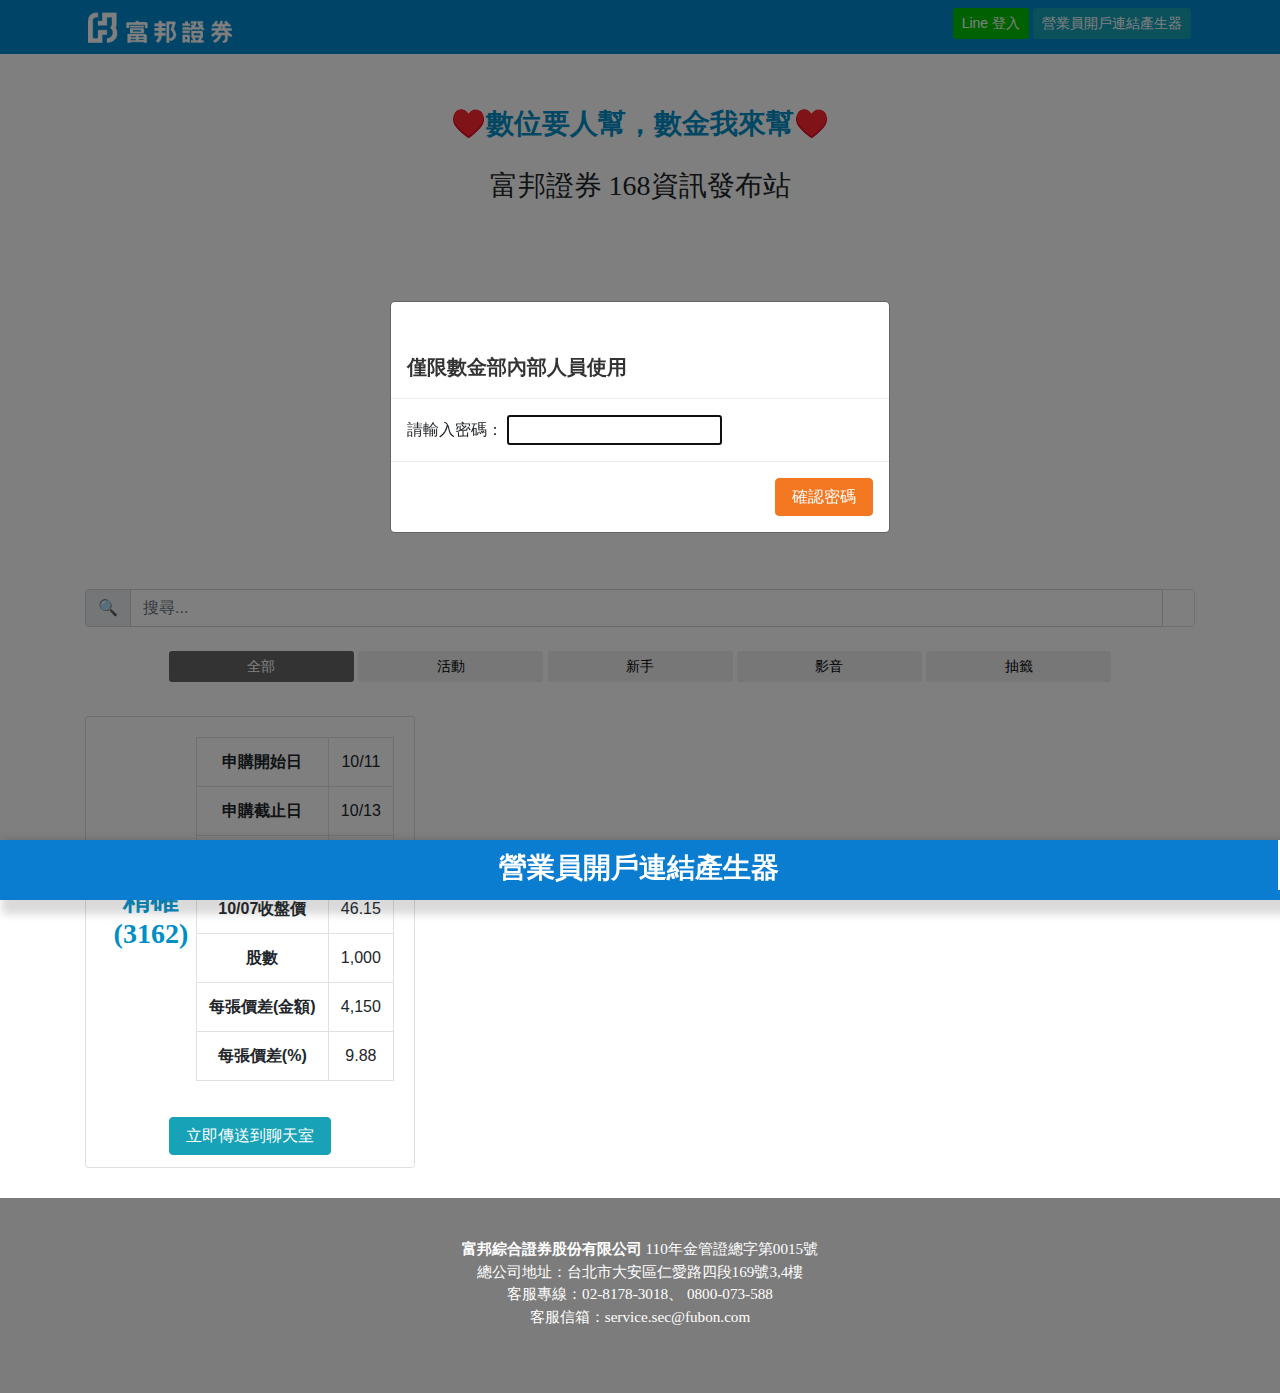
==== commit 093cd0d6: "Add files via upload" ====
--- a/chatroom.html
+++ b/chatroom.html
@@ -114,9 +114,9 @@
     <div class="row text-center mt-4"></div>
     <div id="myBtnContainer" class="text-center">
       <button class="btn btn-sm active col-2" id="alclick" onclick="filterSelection('all')"> 全部</button>
-      <button class="btn btn-sm col-2" onclick="filterSelection('event')"> 最新活動</button>
-      <button class="btn btn-sm col-2" onclick="filterSelection('edm')"> 新手上路</button>
-      <button class="btn btn-sm col-2" onclick="filterSelection('video')"> 影音精選</button>
+      <button class="btn btn-sm col-2" onclick="filterSelection('event')"> 活動</button>
+      <button class="btn btn-sm col-2" onclick="filterSelection('edm')"> 新手</button>
+      <button class="btn btn-sm col-2" onclick="filterSelection('video')"> 影音</button>
       <button class="btn btn-sm col-2" onclick="filterSelection('lottery')"> 抽籤</button>
     </div>
     <div class="row text-center mt-4" id="result"></div>
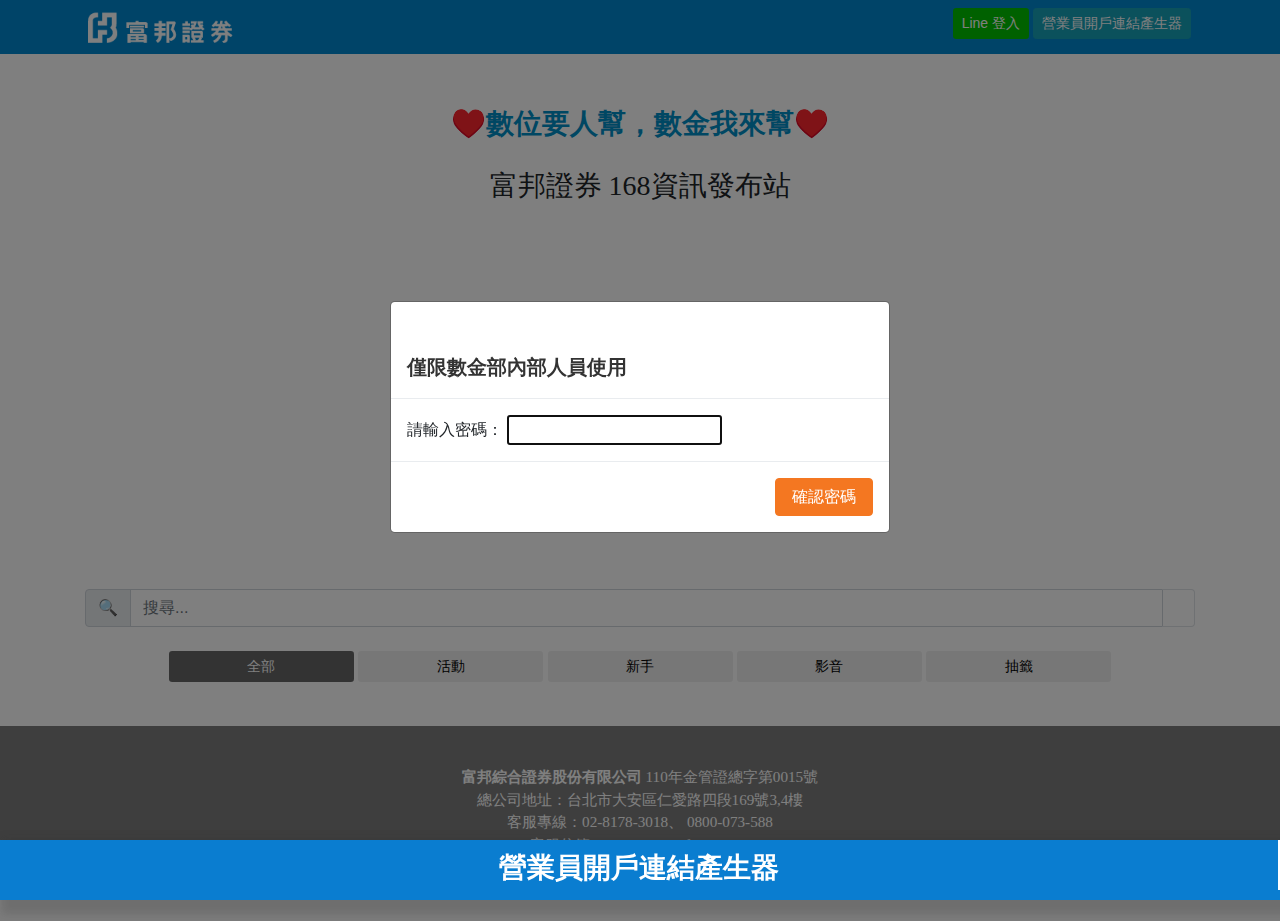
==== commit 806660ec: "Add files via upload" ====
--- a/chatroom.html
+++ b/chatroom.html
@@ -3,6 +3,16 @@
 <html lang="en">
 
 <head>
+  <!-- Google tag (gtag.js) -->
+  <script async src="https://www.googletagmanager.com/gtag/js?id=UA-148598770-1"></script>
+  <script>
+    window.dataLayer = window.dataLayer || [];
+    function gtag(){dataLayer.push(arguments);}
+    gtag('js', new Date());
+
+    gtag('config', 'UA-148598770-1');
+  </script>
+
   <meta http-equiv="Content-Type" content="text/html; charset=UTF-8" />
   <meta http-equiv="X-UA-Compatible" content="IE=edge" />
   <meta name="viewport" content="width=device-width, initial-scale=1" />
@@ -191,21 +201,30 @@
               console.log(button_list)
             }) 
           let button_list1 = button_list.slice(1);
-          if (value.type == "edm"){
+          if (value.msgtype == "edm"){
             if(!value.flex){
-              value.flex = 1
-            }
-            formdict[value.formid] = '{"type":"bubble","body":{"type":"box","layout":"vertical","contents":[{"type":"image","url":"'+ value.imgsrc +'","size":"full","aspectRatio":"'+ value.ratio +'","aspectMode":"cover","gravity":"top","action": {"type": "uri","label": "action","uri": "'+ value.eventurl +'"}}],"paddingAll":"0px"},"footer":{"type":"box","layout":"vertical","spacing":"sm","contents":[{"type":"box","layout":"horizontal","contents":[{"type":"button","style":"primary","height":"sm","action":{"type":"uri","label":"分享","uri":"https://liff.line.me/1656693260-1NYWwV9E?formid='+ value.formid + '"},"color":"#f47721"},{"type":"button","style":"primary","height":"sm","action":{"type":"uri","label":"'+ value.linebuttonname +'","uri":"'+ value.eventurl + '"},"color":"#f47721","flex": '+ value.flex +'}],"spacing":"md"},{"type":"box","layout":"vertical","contents":['+ button_list1 +'],"spacing":"sm"}],"flex":0 }}'
-          } else{
+                value.flex = 1
+            }
+            if(!value.mode){
+              value.mode = 'cover'
+            }
+                formdict[value.formid] = '{"type":"bubble","body":{"type":"box","layout":"vertical","contents":[{"type":"image","url":"'+ value.imgsrc +'","size":"full","aspectRatio":"'+ value.ratio +'","aspectMode":"'+ value.mode +'","gravity":"top","action": {"type": "uri","label": "action","uri": "'+ value.secsrc + '"}}],"paddingAll":"0px"},"footer":{"type":"box","layout":"vertical","spacing":"sm","contents":[{"type":"box","layout":"horizontal","contents":[{"type":"button","style":"primary","height":"sm","action":{"type":"uri","label":"分享","uri":"https://liff.line.me/1656693260-1NYWwV9E?formid='+ value.formid + '"},"color":"#f47721"},{"type":"button","style":"primary","height":"sm","action":{"type":"uri","label":"'+ value.linebuttonname +'","uri":"'+ value.eventurl + '"},"color":"#f47721","flex": '+ value.flex +'}],"spacing":"md"},{"type":"box","layout":"vertical","contents":['+ button_list1 +'],"spacing":"sm"}],"flex":0 }}'
+            }else if(value.msgtype == "free"){
+              formdict[value.formid] = JSON.stringify(value.linetext)
+
+            }else{
             if(!value.flex){
-              value.flex = 1
-            }
-            formdict[value.formid] = '{"type":"bubble","hero":{"type":"image","url":"' + value.cardimg + '","size":"full","aspectRatio":"288:179","aspectMode":"cover","action":{"type":"uri","uri":"' + value.eventurl + '"}},"body":{"type":"box","layout":"vertical","contents":[{"type":"box","layout":"vertical","contents":[{"type":"text","text":"'+ value.linetext + '","wrap":true,"action":{"type":"uri","label":"action","uri":"'+ value.secsrc + '"}}]}],"action":{"type":"uri","label":"action","uri":"'+ value.secsrc + '"}},"footer":{"type":"box","layout":"vertical","spacing":"sm","contents":[{"type":"box","layout":"horizontal","contents":[{"type":"button","style":"primary","height":"sm","action":{"type":"uri","label":"分享","uri":"https://liff.line.me/1656693260-1NYWwV9E?formid='+ value.formid + '"},"color":"#f47721"},{"type":"button","style":"primary","height":"sm","action":{"type":"uri","label":"'+ value.linebuttonname +'","uri":"'+ value.eventurl + '"},"color":"#f47721","flex": '+ value.flex +'}],"spacing":"md"},{"type":"box","layout":"vertical","contents":['+ button_list1 +'],"spacing":"sm"}],"flex":0 }}';
-          }
+                value.flex = 1
+            }
+            if(!value.title){
+                value.title = " ";
+            }
+            formdict[value.formid] = '{"type":"bubble","hero":{"type":"image","url":"' + value.cardimg + '","size":"full","aspectRatio":"7:4","aspectMode":"cover","action":{"type":"uri","uri":"' + value.eventurl + '"}},"body":{"type":"box","layout":"vertical","contents":[{"type":"box","layout":"vertical","contents":[{"type":"text","wrap":true,"action":{"type":"uri","label":"action","uri":"'+ value.secsrc + '"},"contents":[{"type":"span","text":"'+ value.title + '","weight":"bold"},{"type":"span","text":"'+ value.linetext + '"}]}]}],"action":{"type":"uri","label":"action","uri":"'+ value.secsrc + '"}},"footer":{"type":"box","layout":"vertical","spacing":"sm","contents":[{"type":"box","layout":"horizontal","contents":[{"type":"button","style":"primary","height":"sm","action":{"type":"uri","label":"分享","uri":"https://liff.line.me/1656693260-1NYWwV9E?formid='+ value.formid + '"},"color":"#f47721"},{"type":"button","style":"primary","height":"sm","action":{"type":"uri","label":"'+ value.linebuttonname +'","uri":"'+ value.eventurl + '"},"color":"#f47721","flex": '+ value.flex +'}],"spacing":"md"},{"type":"box","layout":"vertical","contents":['+ button_list1 +'],"spacing":"sm"}],"flex":0 }}';
+            }
           // formdict[value.formid] = '{"type":"bubble","hero":{"type":"image","url":"' + value.cardimg + '","size":"full","aspectRatio":"7:4","aspectMode":"cover","action":{"type":"uri","uri":"' + value.eventurl + '"}},"body":{"type":"box","layout":"vertical","contents":[{"type":"box","layout":"vertical","contents":[{"type":"text","text":"'+ value.linetext + '","wrap":true,"action":{"type":"uri","label":"action","uri":"'+ value.secsrc + '"}}]}],"action":{"type":"uri","label":"action","uri":"'+ value.secsrc + '"}},"footer":{"type":"box","layout":"vertical","spacing":"sm","contents":[{"type":"button","style":"primary","height":"sm","action":{"type":"uri","label":"分享","uri":"https://liff.line.me/1656693260-MJKrDP7a?formid='+ value.formid + '"},"color":"#f47721"},{"type":"button","style":"primary","height":"sm","action":{"type":"uri","label":"前往活動網頁","uri":"'+ value.eventurl + '"},"color":"#f47721"}],"flex":0 }}'; 
           })
         })
-        $.getJSON('./富邦證券 好康活動任意門_files/lotterydata.json',function(data){ 
+        $.getJSON('https://fbsline.github.io/lotterydata.json',function(data){ 
         $.each(data, function(key,value){ 
           let button_list = ""
           $('#result').append('\
@@ -260,7 +279,7 @@
                
             // formdict[value.lotteryid] = '{"type":"bubble","size":"giga","header":{"type":"box","layout":"vertical","contents":[{"type":"box","layout":"vertical","contents":[{"type":"image","url":"https://www.fubon-ebroker.com/Content/images/logo.png","align":"start","size":"md","offsetBottom":"xxl"}],"offsetBottom":"xxl"}],"backgroundColor":"#ffe8a6","height":"50px"},"body":{"type":"box","layout":"vertical","contents":[{"type":"box","layout":"vertical","contents":[{"type":"text","text":"抽籤快訊","size":"3xl","color":"#663300","weight":"bold","align":"center","offsetTop":"md"}],"paddingBottom":"3px","backgroundColor":"#ffe8a6","offsetBottom":"lg"},{"type":"box","layout":"vertical","contents":[{"type":"box","layout":"horizontal","contents":[{"type":"box","layout":"vertical","contents":[{"type":"box","layout":"vertical","contents":[{"type":"text","text":"'+ value.lottery_name +'","align":"center","size":"3xl","weight":"bold","wrap":true }],"borderWidth":"1px","borderColor":"#b38367"},{"type":"text","text":"'+ value.lottery_number +'","size":"3xl","align":"center","weight":"bold"}],"margin":"5px"},{"type":"box","layout":"vertical","contents":[{"type":"box","layout":"vertical","contents":[{"type":"box","layout":"horizontal","contents":[{"type":"box","layout":"vertical","contents":[{"type":"text","text":"每張\\n價差","size":"lg","color":"#FFFFFF","weight":"bold","wrap":true }],"offsetStart":"3px","flex":0 },{"type":"text","gravity":"center","size":"xxl","color":"#FFFFFF","weight":"bold","offsetStart":"5px","text":"'+ value.price_dif_number +'","align":"center"}],"paddingAll":"1px"},{"type":"text","text":"元","color":"#FFFFFF","align":"end","offsetBottom":"9px"}],"backgroundColor":"#663300","height":"63px"},{"type":"box","layout":"vertical","contents":[{"type":"box","layout":"vertical","contents":[{"type":"box","layout":"horizontal","contents":[{"type":"text","text":"溢價差約","size":"md","gravity":"center","color":"#663300","weight":"bold","align":"start","offsetStart":"1%"},{"type":"text","text":"'+ value.price_dif_percent +'%","size":"xl","color":"#663300","weight":"bold","align":"end"}]}]}],"borderWidth":"1px","borderColor":"#b38367"}],"paddingStart":"3px","paddingEnd":"3px"}],"margin":"10px"},{"type":"box","layout":"vertical","contents":[{"type":"box","layout":"horizontal","contents":[{"type":"box","layout":"vertical","contents":[{"type":"box","layout":"vertical","contents":[{"type":"text","text":"申購\\n開始","wrap":true,"weight":"bold"}]},{"type":"box","layout":"vertical","contents":[],"margin":"lg"},{"type":"box","layout":"vertical","contents":[{"type":"text","text":"截止\\n日期","wrap":true,"weight":"bold"}]}],"alignItems":"center","flex":0,"margin":"lg"},{"type":"box","layout":"vertical","contents":[{"type":"box","layout":"vertical","contents":[{"type":"text","text":"'+ value.start_date +'","color":"#c00000","weight":"bold","size":"xl","align":"center"}]},{"type":"box","layout":"vertical","contents":[{"type":"text","text":"I","color":"#c00000","weight":"bold","size":"xl","align":"center"}]},{"type":"box","layout":"vertical","contents":[{"type":"text","text":"'+ value.end_date +'","color":"#c00000","weight":"bold","size":"xl","align":"center"}]},{"type":"box","layout":"vertical","contents":[{"type":"text","text":"下午2點前","color":"#c00000","weight":"bold","size":"sm","align":"center"}]}],"flex":2,"margin":"sm","offsetTop":"sm","justifyContent":"center"},{"type":"box","layout":"vertical","contents":[{"type":"box","layout":"vertical","contents":[{"type":"text","text":"承銷價","size":"md","weight":"bold"}]},{"type":"separator","color":"#663300","margin":"xs"},{"type":"box","layout":"vertical","contents":[{"type":"text","text":"'+ value.last_day +'收盤價","size":"md","weight":"bold"}]},{"type":"separator","color":"#663300","margin":"xs"},{"type":"box","layout":"vertical","contents":[{"type":"text","text":"申購股數","size":"md","weight":"bold"}]},{"type":"separator","color":"#663300","margin":"xs"},{"type":"box","layout":"vertical","contents":[{"type":"text","text":"總申購張數","weight":"bold","size":"md"}]},{"type":"separator","color":"#663300","margin":"xs"}],"spacing":"xs","margin":"md","flex":2,"paddingTop":"sm"},{"type":"box","layout":"vertical","contents":[{"type":"box","layout":"vertical","contents":[{"type":"text","text":"'+ value.purchase_price +' 元","size":"md","weight":"bold","align":"end"}]},{"type":"separator","color":"#663300","margin":"xs"},{"type":"box","layout":"vertical","contents":[{"type":"text","text":"'+ value.last_price +' 元","size":"md","weight":"bold","align":"end"}]},{"type":"separator","color":"#663300","margin":"xs"},{"type":"box","layout":"vertical","contents":[{"type":"text","text":"'+ value.number_stock +' 股","size":"md","weight":"bold","align":"end"}]},{"type":"separator","color":"#663300","margin":"xs"},{"type":"box","layout":"vertical","contents":[{"type":"text","text":"'+ value.total_lottery +' 張","weight":"bold","size":"md","align":"end"}]},{"type":"separator","color":"#663300","margin":"xs"}],"spacing":"xs","margin":"none","flex":0,"paddingTop":"sm"}],"paddingAll":"sm"},{"type":"box","layout":"horizontal","contents":[{"type":"box","layout":"vertical","contents":[{"type":"text","text":"扣款","align":"center","weight":"bold","margin":"lg","size":"lg","color":"#663300"}],"backgroundColor":"#fdc20c","borderWidth":"2px","cornerRadius":"100px","width":"50px","height":"50px","offsetEnd":"md"},{"type":"filler"},{"type":"box","layout":"vertical","contents":[{"type":"text","text":"抽籤","align":"center","weight":"bold","margin":"lg","size":"lg","color":"#663300"}],"backgroundColor":"#fdc20c","borderWidth":"2px","cornerRadius":"100px","width":"50px","height":"50px"},{"type":"filler"},{"type":"box","layout":"vertical","contents":[{"type":"text","text":"還款","align":"center","weight":"bold","margin":"lg","size":"lg","color":"#663300"}],"backgroundColor":"#fdc20c","borderWidth":"2px","cornerRadius":"100px","width":"50px","height":"50px"},{"type":"filler"},{"type":"box","layout":"vertical","contents":[{"type":"text","text":"撥券","align":"center","weight":"bold","margin":"lg","size":"lg","color":"#663300"}],"backgroundColor":"#fdc20c","borderWidth":"2px","cornerRadius":"100px","width":"50px","height":"50px","offsetStart":"sm"},{"type":"filler"}],"offsetStart":"10%","backgroundColor":"#ffe8a6","cornerRadius":"80px","margin":"md","spacing":"xxl","width":"90%","paddingStart":"2%"},{"type":"box","layout":"horizontal","contents":[{"type":"text","text":"'+ value.charge_date +'","size":"lg","color":"#663300","weight":"bold"},{"type":"text","text":"'+ value.draw_date +'","size":"lg","color":"#663300","weight":"bold"},{"type":"text","text":"'+ value.refund_date +'","size":"lg","color":"#663300","weight":"bold"},{"type":"text","text":"'+ value.give_date +'","size":"lg","color":"#663300","weight":"bold"}],"margin":"sm","spacing":"xxl","width":"92%","flex":4,"offsetStart":"16%"},{"type":"box","layout":"vertical","contents":[],"margin":"md"}],"margin":"xs"}],"borderColor":"#b38367","cornerRadius":"lg","borderWidth":"5px","backgroundColor":"#FFFFFF","offsetBottom":"lg"},{"type":"box","layout":"horizontal","contents":[{"type":"box","layout":"horizontal","contents":[{"type":"button","action":{"type":"uri","label":"馬上抽籤去","uri":"https://www.fbs.com.tw/e13.htm"},"color":"#CCB985","style":"primary"}],"borderWidth":"semi-bold","cornerRadius":"lg","borderColor":"#b38367"},{"type":"box","layout":"horizontal","contents":[{"type":"button","action":{"type":"uri","label":"分享抽籤訊息","uri":"https://liff.line.me/1656693260-KyPYO8jL?lotteryform='+ value.lotteryid +'"},"color":"#CCB985","style":"primary"}],"borderWidth":"semi-bold","cornerRadius":"lg","borderColor":"#b38367"}],"spacing":"md"}],"paddingTop":"0px","backgroundColor":"#ffe8a6"},"styles":{"footer":{"backgroundColor":"#ffe8a6"}}}';
             // formdict[value.lotteryid] = '{"type":"bubble","size":"giga","header":{"type":"box","layout":"vertical","contents":[{"type":"box","layout":"vertical","contents":[{"type":"image","url":"https://www.fubon-ebroker.com/Content/images/logo.png","align":"start","size":"md","offsetBottom":"xxl"}],"offsetBottom":"xxl"}],"backgroundColor":"#ffe8a6","height":"50px"},"body":{"type":"box","layout":"vertical","contents":[{"type":"box","layout":"vertical","contents":[{"type":"text","text":"抽籤快訊","size":"3xl","color":"#663300","weight":"bold","align":"center","offsetTop":"md"}],"paddingBottom":"3px","backgroundColor":"#ffe8a6","offsetBottom":"lg"},{"type":"box","layout":"vertical","contents":[{"type":"box","layout":"horizontal","contents":[{"type":"box","layout":"vertical","contents":[{"type":"box","layout":"vertical","contents":[{"type":"text","text":"'+ value.lottery_name +'","align":"center","size":"3xl","weight":"bold","wrap":true }],"borderWidth":"1px","borderColor":"#b38367"},{"type":"text","text":"'+ value.lottery_number +'","size":"3xl","align":"center","weight":"bold"}],"margin":"5px"},{"type":"box","layout":"vertical","contents":[{"type":"box","layout":"vertical","contents":[{"type":"box","layout":"horizontal","contents":[{"type":"box","layout":"vertical","contents":[{"type":"text","text":"每張\\n價差","size":"lg","color":"#FFFFFF","weight":"bold","wrap":true }],"offsetStart":"3px","flex":0 },{"type":"text","gravity":"center","size":"xxl","color":"#FFFFFF","weight":"bold","offsetStart":"5px","text":"'+ value.price_dif_number +'","align":"center"}],"paddingAll":"1px"},{"type":"text","text":"元","color":"#FFFFFF","align":"end","offsetBottom":"9px"}],"backgroundColor":"#663300","height":"63px"},{"type":"box","layout":"vertical","contents":[{"type":"box","layout":"vertical","contents":[{"type":"box","layout":"horizontal","contents":[{"type":"text","text":"溢價差約","size":"md","gravity":"center","color":"#663300","weight":"bold","align":"start","offsetStart":"1%"},{"type":"text","text":"'+ value.price_dif_percent +'%","size":"xl","color":"#663300","weight":"bold","align":"end"}]}]}],"borderWidth":"1px","borderColor":"#b38367"}],"paddingStart":"3px","paddingEnd":"3px"}],"margin":"10px"},{"type":"box","layout":"vertical","contents":[{"type":"box","layout":"horizontal","contents":[{"type":"box","layout":"vertical","contents":[{"type":"box","layout":"vertical","contents":[{"type":"text","text":"申購\\n開始","wrap":true,"weight":"bold"}]},{"type":"box","layout":"vertical","contents":[],"margin":"lg"},{"type":"box","layout":"vertical","contents":[{"type":"text","text":"截止\\n日期","wrap":true,"weight":"bold"}]}],"alignItems":"center","flex":0,"margin":"lg","justifyContent":"space-evenly"},{"type":"box","layout":"vertical","contents":[{"type":"box","layout":"vertical","contents":[{"type":"text","text":"'+ value.start_date +'","color":"#c00000","weight":"bold","size":"xl","align":"center"}]},{"type":"box","layout":"vertical","contents":[{"type":"text","text":"I","color":"#c00000","weight":"bold","size":"xl","align":"center"}]},{"type":"box","layout":"vertical","contents":[{"type":"text","text":"'+ value.end_date +'","color":"#c00000","weight":"bold","size":"xl","align":"center"}]},{"type":"box","layout":"vertical","contents":[{"type":"text","text":"下午2點前","color":"#c00000","weight":"bold","size":"sm","align":"center"}]}],"flex":2,"margin":"sm","offsetTop":"sm","justifyContent":"center"},{"type":"box","layout":"vertical","contents":[{"type":"box","layout":"vertical","contents":[{"type":"text","text":"承銷價","size":"md","weight":"bold"}]},{"type":"separator","color":"#663300","margin":"xs"},{"type":"box","layout":"vertical","contents":[{"type":"text","text":"'+ value.last_day +'\\n收盤價","size":"md","weight":"bold","wrap":true }]},{"type":"separator","color":"#663300","margin":"xs"},{"type":"box","layout":"vertical","contents":[{"type":"text","text":"申購股數","size":"md","weight":"bold"}]},{"type":"separator","color":"#663300","margin":"xs"},{"type":"box","layout":"vertical","contents":[{"type":"text","text":"總申購張數","weight":"bold","size":"md"}]},{"type":"separator","color":"#663300","margin":"xs"}],"spacing":"xs","margin":"md","flex":2,"paddingTop":"sm"},{"type":"box","layout":"vertical","contents":[{"type":"box","layout":"vertical","contents":[{"type":"text","text":"'+ value.purchase_price +' 元","size":"md","weight":"bold","align":"end"}]},{"type":"separator","color":"#663300","margin":"xs"},{"type":"box","layout":"vertical","contents":[{"type":"text","text":"\\n'+ value.last_price +' 元","size":"md","weight":"bold","align":"end","wrap":true }]},{"type":"separator","color":"#663300","margin":"xs"},{"type":"box","layout":"vertical","contents":[{"type":"text","text":"'+ value.number_stock +' 股","size":"md","weight":"bold","align":"end"}]},{"type":"separator","color":"#663300","margin":"xs"},{"type":"box","layout":"vertical","contents":[{"type":"text","text":"'+ value.total_lottery +' 張","weight":"bold","size":"md","align":"end"}]},{"type":"separator","color":"#663300","margin":"xs"}],"spacing":"xs","margin":"none","flex":0,"paddingTop":"sm"}],"paddingAll":"sm"},{"type":"box","layout":"horizontal","contents":[{"type":"box","layout":"vertical","contents":[{"type":"text","text":"扣款","align":"center","weight":"bold","margin":"lg","size":"lg","color":"#663300"}],"backgroundColor":"#fdc20c","borderWidth":"2px","cornerRadius":"100px","width":"50px","height":"50px","offsetEnd":"md"},{"type":"filler"},{"type":"box","layout":"vertical","contents":[{"type":"text","text":"抽籤","align":"center","weight":"bold","margin":"lg","size":"lg","color":"#663300"}],"backgroundColor":"#fdc20c","borderWidth":"2px","cornerRadius":"100px","width":"50px","height":"50px"},{"type":"filler"},{"type":"box","layout":"vertical","contents":[{"type":"text","text":"還款","align":"center","weight":"bold","margin":"lg","size":"lg","color":"#663300"}],"backgroundColor":"#fdc20c","borderWidth":"2px","cornerRadius":"100px","width":"50px","height":"50px"},{"type":"filler"},{"type":"box","layout":"vertical","contents":[{"type":"text","text":"撥券","align":"center","weight":"bold","margin":"lg","size":"lg","color":"#663300"}],"backgroundColor":"#fdc20c","borderWidth":"2px","cornerRadius":"100px","width":"50px","height":"50px"}],"offsetStart":"10%","backgroundColor":"#ffe8a6","cornerRadius":"80px","margin":"md","spacing":"xxl","width":"90%","paddingStart":"2%"},{"type":"box","layout":"horizontal","contents":[{"type":"text","text":"'+ value.charge_date +'","size":"md","color":"#663300","weight":"bold","flex":2,"align":"center"},{"type":"filler","flex":0 },{"type":"text","text":"'+ value.draw_date +'","size":"md","color":"#663300","weight":"bold","flex":2,"align":"center"},{"type":"filler","flex":0 },{"type":"text","text":"'+ value.refund_date +'","size":"md","color":"#663300","weight":"bold","align":"center","flex":2 },{"type":"filler","flex":0 },{"type":"text","text":"'+ value.give_date +'","size":"md","color":"#663300","weight":"bold","align":"center","flex":2 }],"margin":"sm","spacing":"none","flex":15,"offsetStart":"sm"}],"margin":"xs"}],"borderColor":"#b38367","cornerRadius":"lg","borderWidth":"5px","backgroundColor":"#FFFFFF","offsetBottom":"lg"},{"type":"box","layout":"horizontal","contents":[{"type":"box","layout":"horizontal","contents":[{"type":"button","action":{"type":"uri","label":"馬上抽籤去","uri":"https://www.fbs.com.tw/e13.htm"},"color":"#CCB985","style":"primary"}],"borderWidth":"semi-bold","cornerRadius":"lg","borderColor":"#b38367"},{"type":"box","layout":"horizontal","contents":[{"type":"button","action":{"type":"uri","label":"分享抽籤訊息","uri":"https://liff.line.me/1656693260-KyPYO8jL?lotteryform='+ value.lotteryid +'"},"color":"#CCB985","style":"primary"}],"borderWidth":"semi-bold","cornerRadius":"lg","borderColor":"#b38367"}],"spacing":"md"}],"paddingTop":"0px","backgroundColor":"#ffe8a6"},"styles":{"footer":{"backgroundColor":"#ffe8a6"}}}';
-            formdict[value.lotteryid] = '{"type":"bubble","size":"giga","header":{"type":"box","layout":"vertical","contents":[{"type":"box","layout":"vertical","contents":[{"type":"image","url":"https://www.fubon-ebroker.com/Content/images/logo.png","align":"start","size":"md","offsetBottom":"xxl"}],"offsetBottom":"xxl"}],"backgroundColor":"#ffe8a6","height":"50px"},"body":{"type":"box","layout":"vertical","contents":[{"type":"box","layout":"vertical","contents":[{"type":"text","text":"抽籤快訊","size":"3xl","color":"#663300","weight":"bold","align":"center","offsetTop":"md"}],"paddingBottom":"3px","backgroundColor":"#ffe8a6","offsetBottom":"lg"},{"type":"box","layout":"vertical","contents":[{"type":"box","layout":"horizontal","contents":[{"type":"box","layout":"vertical","contents":[{"type":"box","layout":"vertical","contents":[{"type":"text","text":"'+ value.lottery_name +'","align":"center","size":"3xl","weight":"bold","wrap":true }],"borderWidth":"1px","borderColor":"#b38367"},{"type":"text","text":"'+ value.lottery_number +'","size":"3xl","align":"center","weight":"bold"},{"type":"text","text":"<'+ value.type +'>","align":"center","size":"lg","weight":"bold","color":"#A9A9A9"}],"margin":"5px"},{"type":"box","layout":"vertical","contents":[{"type":"box","layout":"vertical","contents":[{"type":"box","layout":"horizontal","contents":[{"type":"box","layout":"vertical","contents":[{"type":"text","text":"每張\\n價差","size":"lg","color":"#FFFFFF","weight":"bold","wrap":true }],"offsetStart":"3px","flex":0 },{"type":"text","gravity":"center","size":"xxl","color":"#FFFFFF","weight":"bold","offsetStart":"5px","text":"'+ value.price_dif_number +'","align":"center"}],"paddingAll":"1px"},{"type":"text","text":"元","color":"#FFFFFF","align":"end","offsetBottom":"9px"}],"backgroundColor":"#663300","height":"63px"},{"type":"box","layout":"vertical","contents":[{"type":"box","layout":"vertical","contents":[{"type":"box","layout":"horizontal","contents":[{"type":"text","text":"溢價差約","size":"md","gravity":"center","color":"#663300","weight":"bold","align":"start","offsetStart":"1%"},{"type":"text","text":"'+ value.price_dif_percent +'%","size":"lg","color":"#663300","weight":"bold","align":"end"}]}]}],"borderWidth":"1px","borderColor":"#b38367"}],"paddingStart":"3px","paddingEnd":"3px"}],"margin":"10px"},{"type":"box","layout":"vertical","contents":[{"type":"box","layout":"horizontal","contents":[{"type":"box","layout":"vertical","contents":[{"type":"box","layout":"vertical","contents":[{"type":"text","text":"申購\\n開始","wrap":true,"weight":"bold"}]},{"type":"box","layout":"vertical","contents":[],"margin":"lg"},{"type":"box","layout":"vertical","contents":[{"type":"text","text":"截止\\n日期","wrap":true,"weight":"bold"}]}],"alignItems":"center","flex":0,"margin":"lg","justifyContent":"space-evenly"},{"type":"box","layout":"vertical","contents":[{"type":"box","layout":"vertical","contents":[{"type":"text","text":"'+ value.start_date +'","color":"#c00000","weight":"bold","size":"xl","align":"center"}]},{"type":"box","layout":"vertical","contents":[{"type":"text","text":"I","color":"#c00000","weight":"bold","size":"xl","align":"center"}]},{"type":"box","layout":"vertical","contents":[{"type":"text","text":"'+ value.end_date +'","color":"#c00000","weight":"bold","size":"xl","align":"center"}]},{"type":"box","layout":"vertical","contents":[{"type":"text","text":"下午2點前","color":"#c00000","weight":"bold","size":"sm","align":"center"}]}],"flex":2,"margin":"sm","offsetTop":"sm","justifyContent":"center"},{"type":"box","layout":"vertical","contents":[{"type":"box","layout":"vertical","contents":[{"type":"text","text":"承銷價","size":"md","weight":"bold"}]},{"type":"separator","color":"#663300","margin":"xs"},{"type":"box","layout":"vertical","contents":[{"type":"text","text":"'+ value.last_day +'\\n收盤價","size":"md","weight":"bold","wrap":true }]},{"type":"separator","color":"#663300","margin":"xs"},{"type":"box","layout":"vertical","contents":[{"type":"text","text":"申購股數","size":"md","weight":"bold"}]},{"type":"separator","color":"#663300","margin":"xs"},{"type":"box","layout":"vertical","contents":[{"type":"text","text":"總申購張數","weight":"bold","size":"md"}]},{"type":"separator","color":"#663300","margin":"xs"}],"spacing":"xs","margin":"md","flex":2,"paddingTop":"sm"},{"type":"box","layout":"vertical","contents":[{"type":"box","layout":"vertical","contents":[{"type":"text","text":"'+ value.purchase_price +' 元","size":"md","weight":"bold","align":"end"}]},{"type":"separator","color":"#663300","margin":"xs"},{"type":"box","layout":"vertical","contents":[{"type":"text","text":"\\n'+ value.last_price +' 元","size":"md","weight":"bold","align":"end","wrap":true }]},{"type":"separator","color":"#663300","margin":"xs"},{"type":"box","layout":"vertical","contents":[{"type":"text","text":"'+ value.number_stock +' 股","size":"md","weight":"bold","align":"end"}]},{"type":"separator","color":"#663300","margin":"xs"},{"type":"box","layout":"vertical","contents":[{"type":"text","text":"'+ value.total_lottery +' 張","weight":"bold","size":"md","align":"end"}]},{"type":"separator","color":"#663300","margin":"xs"}],"spacing":"xs","margin":"none","flex":0,"paddingTop":"sm"}],"paddingAll":"sm"},{"type":"box","layout":"horizontal","contents":[{"type":"box","layout":"vertical","contents":[{"type":"text","text":"扣款","align":"center","weight":"bold","margin":"lg","size":"lg","color":"#663300"}],"backgroundColor":"#fdc20c","borderWidth":"2px","cornerRadius":"100px","width":"50px","height":"50px","offsetEnd":"md"},{"type":"filler"},{"type":"box","layout":"vertical","contents":[{"type":"text","text":"抽籤","align":"center","weight":"bold","margin":"lg","size":"lg","color":"#663300"}],"backgroundColor":"#fdc20c","borderWidth":"2px","cornerRadius":"100px","width":"50px","height":"50px"},{"type":"filler"},{"type":"box","layout":"vertical","contents":[{"type":"text","text":"還款","align":"center","weight":"bold","margin":"lg","size":"lg","color":"#663300"}],"backgroundColor":"#fdc20c","borderWidth":"2px","cornerRadius":"100px","width":"50px","height":"50px"},{"type":"filler"},{"type":"box","layout":"vertical","contents":[{"type":"text","text":"撥券","align":"center","weight":"bold","margin":"lg","size":"lg","color":"#663300"}],"backgroundColor":"#fdc20c","borderWidth":"2px","cornerRadius":"100px","width":"50px","height":"50px"}],"offsetStart":"10%","backgroundColor":"#ffe8a6","cornerRadius":"80px","margin":"md","spacing":"xxl","width":"90%","paddingStart":"2%"},{"type":"box","layout":"horizontal","contents":[{"type":"text","text":"'+ value.charge_date +'","size":"md","color":"#663300","weight":"bold","flex":2,"align":"center"},{"type":"filler","flex":0 },{"type":"text","text":"'+ value.draw_date +'","size":"md","color":"#663300","weight":"bold","flex":2,"align":"center"},{"type":"filler","flex":0 },{"type":"text","text":"'+ value.refund_date +'","size":"md","color":"#663300","weight":"bold","align":"center","flex":2 },{"type":"filler","flex":0 },{"type":"text","text":"'+ value.give_date +'","size":"md","color":"#663300","weight":"bold","align":"center","flex":2 }],"margin":"sm","spacing":"none","flex":15,"offsetStart":"sm"}],"margin":"xs"}],"borderColor":"#b38367","cornerRadius":"lg","borderWidth":"5px","backgroundColor":"#FFFFFF","offsetBottom":"lg"},{"type":"box","layout":"horizontal","contents":[{"type":"box","layout":"horizontal","contents":[{"type":"button","action":{"type":"uri","label":"馬上抽籤去","uri":"https://www.fbs.com.tw/e13.htm"},"color":"#CCB985","style":"primary"}],"borderWidth":"semi-bold","cornerRadius":"lg","borderColor":"#b38367"},{"type":"box","layout":"horizontal","contents":[{"type":"button","action":{"type":"uri","label":"分享抽籤訊息","uri":"https://liff.line.me/1656693260-KyPYO8jL?lotteryform='+ value.lotteryid +'"},"color":"#CCB985","style":"primary"}],"borderWidth":"semi-bold","cornerRadius":"lg","borderColor":"#b38367"}],"spacing":"md"}],"paddingTop":"0px","backgroundColor":"#ffe8a6"},"styles":{"footer":{"backgroundColor":"#ffe8a6"}}}'
+            formdict[value.lotteryid] = '{"type":"bubble","size":"giga","header":{"type":"box","layout":"vertical","contents":[{"type":"box","layout":"vertical","contents":[{"type":"image","url":"https://www.fubon-ebroker.com/Content/images/logo.png","align":"start","size":"md","offsetBottom":"xxl"}],"offsetBottom":"xxl"}],"backgroundColor":"#ffe8a6","height":"50px"},"body":{"type":"box","layout":"vertical","contents":[{"type":"box","layout":"vertical","contents":[{"type":"text","text":"抽籤快訊","size":"3xl","color":"#663300","weight":"bold","align":"center","offsetTop":"md"}],"paddingBottom":"3px","backgroundColor":"#ffe8a6","offsetBottom":"lg"},{"type":"box","layout":"vertical","contents":[{"type":"box","layout":"horizontal","contents":[{"type":"box","layout":"vertical","contents":[{"type":"box","layout":"vertical","contents":[{"type":"text","text":"'+ value.lottery_name +'","align":"center","size":"3xl","weight":"bold","wrap":true }],"borderWidth":"1px","borderColor":"#b38367"},{"type":"text","text":"'+ value.lottery_number +'","size":"3xl","align":"center","weight":"bold"},{"type":"text","text":"<'+ value.type +'>","align":"center","size":"lg","weight":"bold","color":"#A9A9A9"}],"margin":"5px"},{"type":"box","layout":"vertical","contents":[{"type":"box","layout":"vertical","contents":[{"type":"box","layout":"horizontal","contents":[{"type":"box","layout":"vertical","contents":[{"type":"text","text":"每張\\n價差","size":"lg","color":"#FFFFFF","weight":"bold","wrap":true }],"offsetStart":"3px","flex":0 },{"type":"text","gravity":"center","size":"xxl","color":"#FFFFFF","weight":"bold","offsetStart":"5px","text":"'+ value.price_dif_number +'","align":"center"}],"paddingAll":"1px"},{"type":"text","text":"元","color":"#FFFFFF","align":"end","offsetBottom":"9px"}],"backgroundColor":"#663300","height":"63px"},{"type":"box","layout":"vertical","contents":[{"type":"box","layout":"vertical","contents":[{"type":"box","layout":"horizontal","contents":[{"type":"text","text":"溢價差約","size":"md","gravity":"center","color":"#663300","weight":"bold","align":"start","offsetStart":"1%"},{"type":"text","text":"'+ value.price_dif_percent +'%","size":"lg","color":"#663300","weight":"bold","align":"end"}]}]}],"borderWidth":"1px","borderColor":"#b38367"}],"paddingStart":"3px","paddingEnd":"3px"}],"margin":"10px"},{"type":"box","layout":"vertical","contents":[{"type":"box","layout":"horizontal","contents":[{"type":"box","layout":"vertical","contents":[{"type":"box","layout":"vertical","contents":[{"type":"text","text":"申購\\n開始","wrap":true,"weight":"bold"}]},{"type":"box","layout":"vertical","contents":[],"margin":"lg"},{"type":"box","layout":"vertical","contents":[{"type":"text","text":"截止\\n日期","wrap":true,"weight":"bold"}]}],"alignItems":"center","flex":0,"margin":"lg","justifyContent":"space-evenly"},{"type":"box","layout":"vertical","contents":[{"type":"box","layout":"vertical","contents":[{"type":"text","text":"'+ value.start_date +'","color":"#c00000","weight":"bold","size":"xl","align":"center"}]},{"type":"box","layout":"vertical","contents":[{"type":"text","text":"I","color":"#c00000","weight":"bold","size":"xl","align":"center"}]},{"type":"box","layout":"vertical","contents":[{"type":"text","text":"'+ value.end_date +'","color":"#c00000","weight":"bold","size":"xl","align":"center"}]},{"type":"box","layout":"vertical","contents":[{"type":"text","text":"下午2點前","color":"#c00000","weight":"bold","size":"sm","align":"center"}]}],"flex":2,"margin":"sm","offsetTop":"sm","justifyContent":"center"},{"type":"box","layout":"vertical","contents":[{"type":"box","layout":"vertical","contents":[{"type":"text","text":"承銷價","size":"md","weight":"bold"}]},{"type":"separator","color":"#663300","margin":"xs"},{"type":"box","layout":"vertical","contents":[{"type":"text","text":"'+ value.last_day +'\\n收盤價","size":"md","weight":"bold","wrap":true }]},{"type":"separator","color":"#663300","margin":"xs"},{"type":"box","layout":"vertical","contents":[{"type":"text","text":"申購股數","size":"md","weight":"bold"}]},{"type":"separator","color":"#663300","margin":"xs"},{"type":"box","layout":"vertical","contents":[{"type":"text","text":"總申購張數","weight":"bold","size":"md"}]},{"type":"separator","color":"#663300","margin":"xs"}],"spacing":"xs","margin":"md","flex":2,"paddingTop":"sm"},{"type":"box","layout":"vertical","contents":[{"type":"box","layout":"vertical","contents":[{"type":"text","text":"'+ value.purchase_price +' 元","size":"md","weight":"bold","align":"end"}]},{"type":"separator","color":"#663300","margin":"xs"},{"type":"box","layout":"vertical","contents":[{"type":"text","text":"\\n'+ value.last_price +' 元","size":"md","weight":"bold","align":"end","wrap":true }]},{"type":"separator","color":"#663300","margin":"xs"},{"type":"box","layout":"vertical","contents":[{"type":"text","text":"'+ value.number_stock +' 股","size":"md","weight":"bold","align":"end"}]},{"type":"separator","color":"#663300","margin":"xs"},{"type":"box","layout":"vertical","contents":[{"type":"text","text":"'+ value.total_lottery +' 張","weight":"bold","size":"md","align":"end"}]},{"type":"separator","color":"#663300","margin":"xs"}],"spacing":"xs","margin":"none","flex":0,"paddingTop":"sm"}],"paddingAll":"sm"},{"type":"box","layout":"horizontal","contents":[{"type":"box","layout":"vertical","contents":[{"type":"text","text":"扣款","align":"center","weight":"bold","margin":"lg","size":"lg","color":"#663300"}],"backgroundColor":"#fdc20c","borderWidth":"2px","cornerRadius":"100px","width":"50px","height":"50px","offsetEnd":"md"},{"type":"filler"},{"type":"box","layout":"vertical","contents":[{"type":"text","text":"抽籤","align":"center","weight":"bold","margin":"lg","size":"lg","color":"#663300"}],"backgroundColor":"#fdc20c","borderWidth":"2px","cornerRadius":"100px","width":"50px","height":"50px"},{"type":"filler"},{"type":"box","layout":"vertical","contents":[{"type":"text","text":"還款","align":"center","weight":"bold","margin":"lg","size":"lg","color":"#663300"}],"backgroundColor":"#fdc20c","borderWidth":"2px","cornerRadius":"100px","width":"50px","height":"50px"},{"type":"filler"},{"type":"box","layout":"vertical","contents":[{"type":"text","text":"撥券","align":"center","weight":"bold","margin":"lg","size":"lg","color":"#663300"}],"backgroundColor":"#fdc20c","borderWidth":"2px","cornerRadius":"100px","width":"50px","height":"50px"}],"offsetStart":"10%","backgroundColor":"#ffe8a6","cornerRadius":"80px","margin":"md","spacing":"xxl","width":"90%","paddingStart":"2%"},{"type":"box","layout":"horizontal","contents":[{"type":"text","text":"'+ value.charge_date +'","size":"md","color":"#663300","weight":"bold","flex":2,"align":"center"},{"type":"filler","flex":0 },{"type":"text","text":"'+ value.draw_date +'","size":"md","color":"#663300","weight":"bold","flex":2,"align":"center"},{"type":"filler","flex":0 },{"type":"text","text":"'+ value.refund_date +'","size":"md","color":"#663300","weight":"bold","align":"center","flex":2 },{"type":"filler","flex":0 },{"type":"text","text":"'+ value.give_date +'","size":"md","color":"#663300","weight":"bold","align":"center","flex":2 }],"margin":"sm","spacing":"none","flex":15,"offsetStart":"sm"}],"margin":"xs"}],"borderColor":"#b38367","cornerRadius":"lg","borderWidth":"5px","backgroundColor":"#FFFFFF","offsetBottom":"lg"},{"type":"box","layout":"horizontal","contents":[{"type":"box","layout":"horizontal","contents":[{"type":"button","action":{"type":"uri","label":"馬上抽籤去","uri":"https://www.fbs.com.tw/e11.htm"},"color":"#CCB985","style":"primary"}],"borderWidth":"semi-bold","cornerRadius":"lg","borderColor":"#b38367"},{"type":"box","layout":"horizontal","contents":[{"type":"button","action":{"type":"uri","label":"分享抽籤訊息","uri":"https://liff.line.me/1656693260-1NYWwV9E?formid='+ value.lotteryid +'"},"color":"#CCB985","style":"primary"}],"borderWidth":"semi-bold","cornerRadius":"lg","borderColor":"#b38367"}],"spacing":"md"}],"paddingTop":"0px","backgroundColor":"#ffe8a6"},"styles":{"footer":{"backgroundColor":"#ffe8a6"}}}'
             // formdict[value.lotteryid] = '{"type":"bubble","size":"giga","header":{"type":"box","layout":"vertical","contents":[{"type":"box","layout":"vertical","contents":[{"type":"image","url":"https://www.fubon-ebroker.com/Content/images/logo.png","align":"start","size":"md","offsetBottom":"xxl"}],"offsetBottom":"xxl"}],"backgroundColor":"#ffe8a6","height":"50px"},"body":{"type":"box","layout":"vertical","contents":[{"type":"box","layout":"vertical","contents":[{"type":"text","text":"抽籤快訊","size":"3xl","color":"#663300","weight":"bold","align":"center","offsetTop":"md"}],"paddingBottom":"3px","backgroundColor":"#ffe8a6","offsetBottom":"lg"},{"type":"box","layout":"vertical","contents":[{"type":"box","layout":"horizontal","contents":[{"type":"box","layout":"vertical","contents":[{"type":"box","layout":"vertical","contents":[{"type":"text","text":"'+ value.lottery_name +'","align":"center","size":"3xl","weight":"bold","wrap":true }],"borderWidth":"1px","borderColor":"#b38367"},{"type":"text","text":"'+ value.lottery_number +'","size":"3xl","align":"center","weight":"bold"}],"margin":"5px"},{"type":"box","layout":"vertical","contents":[{"type":"box","layout":"vertical","contents":[{"type":"box","layout":"horizontal","contents":[{"type":"box","layout":"vertical","contents":[{"type":"text","text":"每張\\n價差","size":"lg","color":"#FFFFFF","weight":"bold","wrap":true }],"offsetStart":"3px","flex":0 },{"type":"text","gravity":"center","size":"xxl","color":"#FFFFFF","weight":"bold","offsetStart":"5px","text":"'+ value.price_dif_number +'","align":"center"}],"paddingAll":"1px"},{"type":"text","text":"元","color":"#FFFFFF","align":"end","offsetBottom":"9px"}],"backgroundColor":"#663300","height":"63px"},{"type":"box","layout":"vertical","contents":[{"type":"box","layout":"vertical","contents":[{"type":"box","layout":"horizontal","contents":[{"type":"text","text":"溢價差約","size":"md","gravity":"center","color":"#663300","weight":"bold","align":"start","offsetStart":"1%"},{"type":"text","text":"'+ value.price_dif_percent +'%","size":"xl","color":"#663300","weight":"bold","align":"end"}]}]}],"borderWidth":"1px","borderColor":"#b38367"}],"paddingStart":"3px","paddingEnd":"3px"}],"margin":"10px"},{"type":"box","layout":"vertical","contents":[{"type":"box","layout":"horizontal","contents":[{"type":"box","layout":"vertical","contents":[{"type":"box","layout":"vertical","contents":[{"type":"text","text":"申購\\n開始","wrap":true,"weight":"bold"}]},{"type":"box","layout":"vertical","contents":[],"margin":"lg"},{"type":"box","layout":"vertical","contents":[{"type":"text","text":"截止\\n日期","wrap":true,"weight":"bold"}]}],"alignItems":"center","flex":0,"margin":"lg"},{"type":"box","layout":"vertical","contents":[{"type":"box","layout":"vertical","contents":[{"type":"text","text":"'+ value.start_date +'","color":"#c00000","weight":"bold","size":"xl","align":"center"}]},{"type":"box","layout":"vertical","contents":[{"type":"text","text":"I","color":"#c00000","weight":"bold","size":"xl","align":"center"}]},{"type":"box","layout":"vertical","contents":[{"type":"text","text":"'+ value.end_date +'","color":"#c00000","weight":"bold","size":"xl","align":"center"}]},{"type":"box","layout":"vertical","contents":[{"type":"text","text":"下午2點前","color":"#c00000","weight":"bold","size":"sm","align":"center"}]}],"flex":2,"margin":"sm","offsetTop":"sm","justifyContent":"center"},{"type":"box","layout":"vertical","contents":[{"type":"box","layout":"vertical","contents":[{"type":"text","text":"承銷價","size":"md","weight":"bold"}]},{"type":"separator","color":"#663300","margin":"xs"},{"type":"box","layout":"vertical","contents":[{"type":"text","text":"'+ value.last_day +'收盤價","size":"md","weight":"bold"}]},{"type":"separator","color":"#663300","margin":"xs"},{"type":"box","layout":"vertical","contents":[{"type":"text","text":"申購股數","size":"md","weight":"bold"}]},{"type":"separator","color":"#663300","margin":"xs"},{"type":"box","layout":"vertical","contents":[{"type":"text","text":"總申購張數","weight":"bold","size":"md"}]},{"type":"separator","color":"#663300","margin":"xs"}],"spacing":"xs","margin":"md","flex":2,"paddingTop":"sm"},{"type":"box","layout":"vertical","contents":[{"type":"box","layout":"vertical","contents":[{"type":"text","text":"'+ value.purchase_price +' 元","size":"md","weight":"bold","align":"end"}]},{"type":"separator","color":"#663300","margin":"xs"},{"type":"box","layout":"vertical","contents":[{"type":"text","text":"'+ value.last_price +' 元","size":"md","weight":"bold","align":"end"}]},{"type":"separator","color":"#663300","margin":"xs"},{"type":"box","layout":"vertical","contents":[{"type":"text","text":"'+ value.number_stock +' 股","size":"md","weight":"bold","align":"end"}]},{"type":"separator","color":"#663300","margin":"xs"},{"type":"box","layout":"vertical","contents":[{"type":"text","text":"'+ value.total_lottery +' 張","weight":"bold","size":"md","align":"end"}]},{"type":"separator","color":"#663300","margin":"xs"}],"spacing":"xs","margin":"none","flex":0,"paddingTop":"sm"}],"paddingAll":"sm"},{"type":"box","layout":"horizontal","contents":[{"type":"box","layout":"vertical","contents":[{"type":"text","text":"扣款","align":"center","weight":"bold","margin":"lg","size":"lg","color":"#663300"}],"backgroundColor":"#fdc20c","borderWidth":"2px","cornerRadius":"100px","width":"50px","height":"50px","offsetEnd":"md"},{"type":"filler"},{"type":"box","layout":"vertical","contents":[{"type":"text","text":"抽籤","align":"center","weight":"bold","margin":"lg","size":"lg","color":"#663300"}],"backgroundColor":"#fdc20c","borderWidth":"2px","cornerRadius":"100px","width":"50px","height":"50px"},{"type":"filler"},{"type":"box","layout":"vertical","contents":[{"type":"text","text":"還款","align":"center","weight":"bold","margin":"lg","size":"lg","color":"#663300"}],"backgroundColor":"#fdc20c","borderWidth":"2px","cornerRadius":"100px","width":"50px","height":"50px"},{"type":"filler"},{"type":"box","layout":"vertical","contents":[{"type":"text","text":"撥券","align":"center","weight":"bold","margin":"lg","size":"lg","color":"#663300"}],"backgroundColor":"#fdc20c","borderWidth":"2px","cornerRadius":"100px","width":"50px","height":"50px"}],"offsetStart":"10%","backgroundColor":"#ffe8a6","cornerRadius":"80px","margin":"md","spacing":"xxl","width":"90%","paddingStart":"2%"},{"type":"box","layout":"horizontal","contents":[{"type":"text","text":"'+ value.charge_date +'","size":"md","color":"#663300","weight":"bold","flex":3,"align":"center"},{"type":"filler","flex":1 },{"type":"text","text":"'+ value.draw_date +'","size":"md","color":"#663300","weight":"bold","flex":3,"align":"center"},{"type":"filler","flex":1 },{"type":"text","text":"'+ value.refund_date +'","size":"md","color":"#663300","weight":"bold","align":"center","flex":3 },{"type":"filler","flex":1 },{"type":"text","text":"'+ value.give_date +'","size":"md","color":"#663300","weight":"bold","align":"center","flex":3 }],"margin":"sm","width":"90%","spacing":"xxl","offsetStart":"10%","flex":15 }],"margin":"xs"}],"borderColor":"#b38367","cornerRadius":"lg","borderWidth":"5px","backgroundColor":"#FFFFFF","offsetBottom":"lg"},{"type":"box","layout":"horizontal","contents":[{"type":"box","layout":"horizontal","contents":[{"type":"button","action":{"type":"uri","label":"馬上抽籤去","uri":"https://www.fbs.com.tw/e13.htm"},"color":"#CCB985","style":"primary"}],"borderWidth":"semi-bold","cornerRadius":"lg","borderColor":"#b38367"},{"type":"box","layout":"horizontal","contents":[{"type":"button","action":{"type":"uri","label":"分享抽籤訊息","uri":"https://liff.line.me/1656693260-KyPYO8jL?lotteryform='+ value.lotteryid +'"},"color":"#CCB985","style":"primary"}],"borderWidth":"semi-bold","cornerRadius":"lg","borderColor":"#b38367"}],"spacing":"md"}],"paddingTop":"0px","backgroundColor":"#ffe8a6"},"styles":{"footer":{"backgroundColor":"#ffe8a6"}}}';
           // formdict[value.formid] = '{"type":"bubble","hero":{"type":"image","url":"' + value.cardimg + '","size":"full","aspectRatio":"7:4","aspectMode":"cover","action":{"type":"uri","uri":"' + value.eventurl + '"}},"body":{"type":"box","layout":"vertical","contents":[{"type":"box","layout":"vertical","contents":[{"type":"text","text":"'+ value.linetext + '","wrap":true,"action":{"type":"uri","label":"action","uri":"'+ value.secsrc + '"}}]}],"action":{"type":"uri","label":"action","uri":"'+ value.secsrc + '"}},"footer":{"type":"box","layout":"vertical","spacing":"sm","contents":[{"type":"button","style":"primary","height":"sm","action":{"type":"uri","label":"分享","uri":"https://liff.line.me/1656693260-MJKrDP7a?formid='+ value.formid + '"},"color":"#f47721"},{"type":"button","style":"primary","height":"sm","action":{"type":"uri","label":"前往活動網頁","uri":"'+ value.eventurl + '"},"color":"#f47721"}],"flex":0 }}';
         
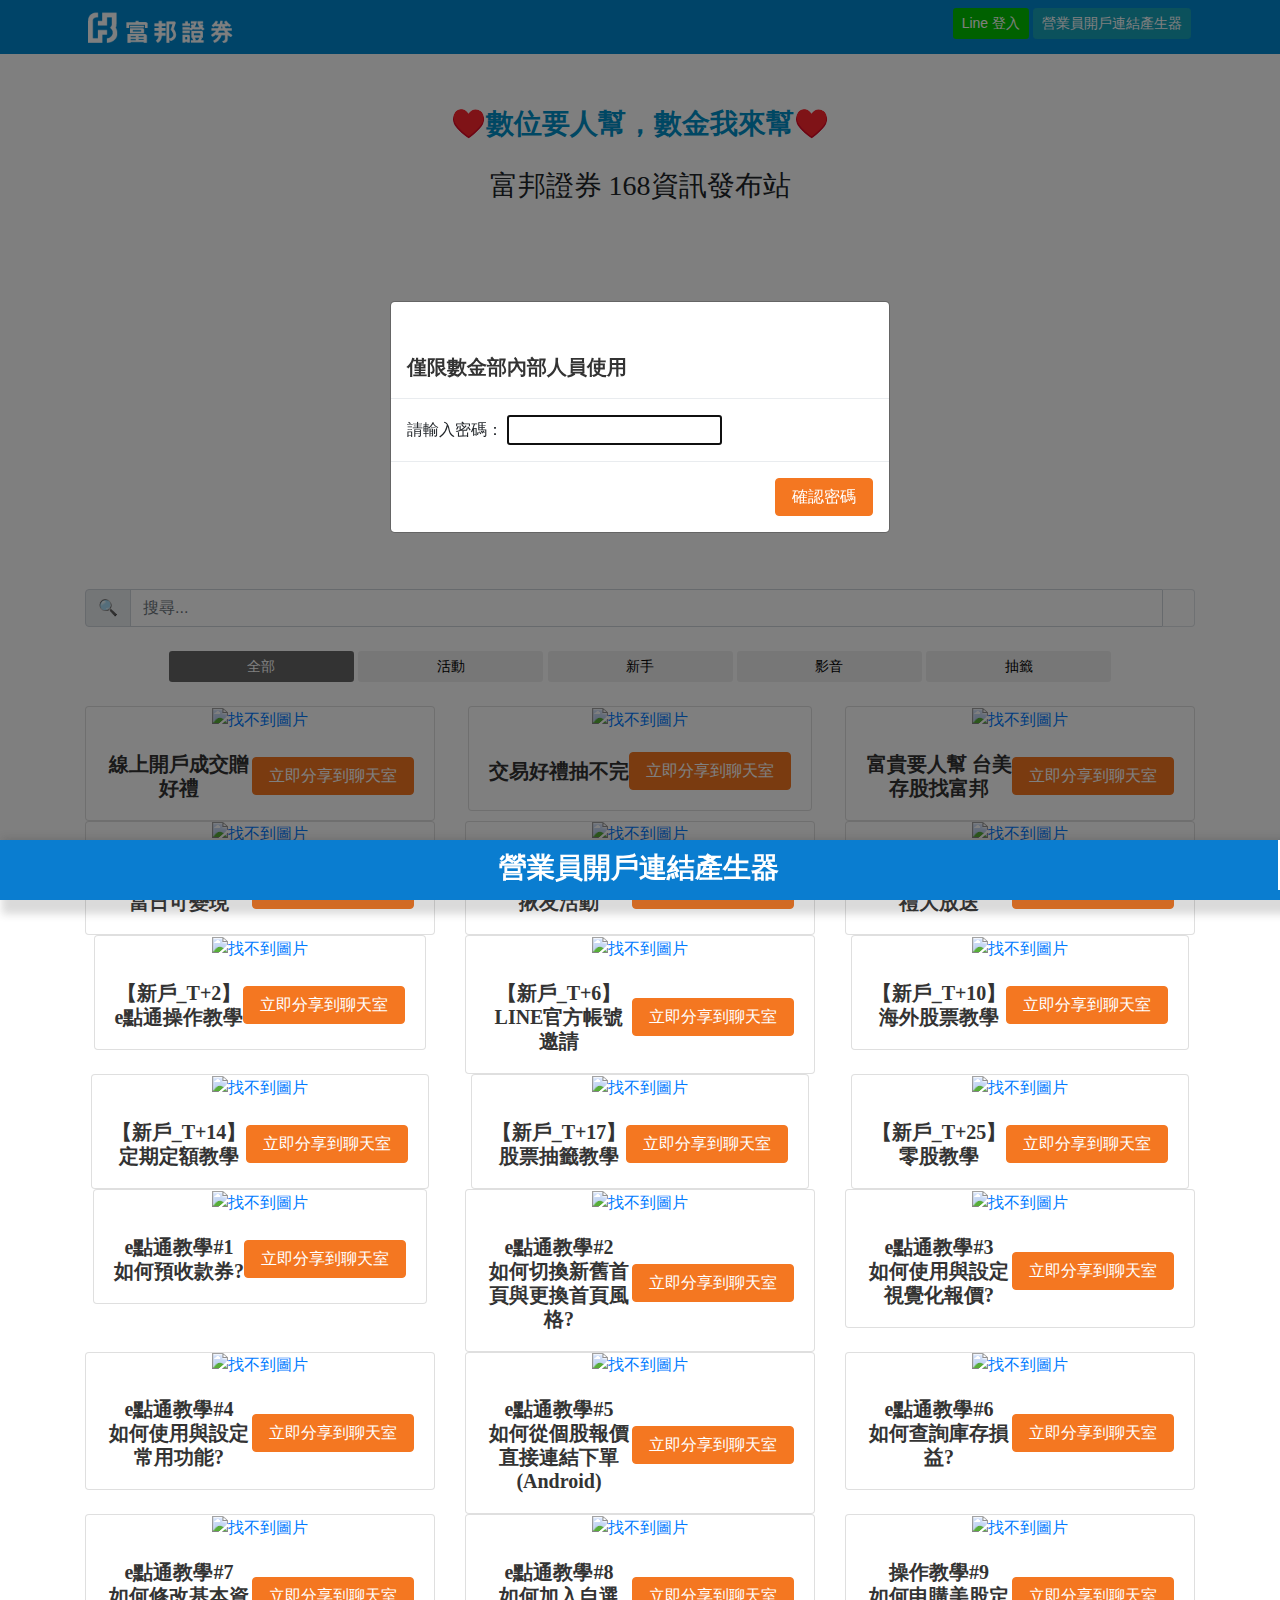
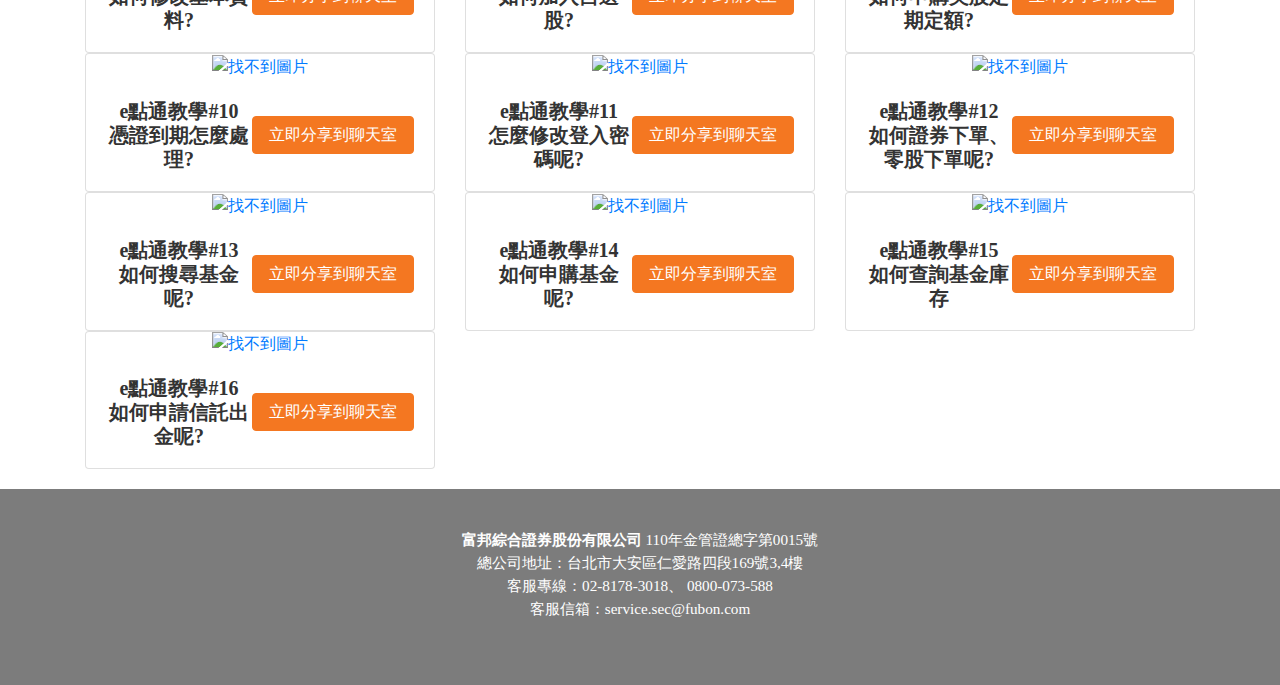
==== commit 7e4a95f8: "Add files via upload" ====
--- a/chatroom.html
+++ b/chatroom.html
@@ -166,7 +166,7 @@
   <script type="text/JavaScript">
     var formdict = {}
     $(document).ready(function () {
-      $.getJSON('https://fbsline.github.io/data.json',function(data){ 
+      $.getJSON('./富邦證券 好康活動任意門_files/data.json',function(data){ 
         $.each(data, function(key,value){ 
           let button_list = ""
           if (value.formid == '1007'){
